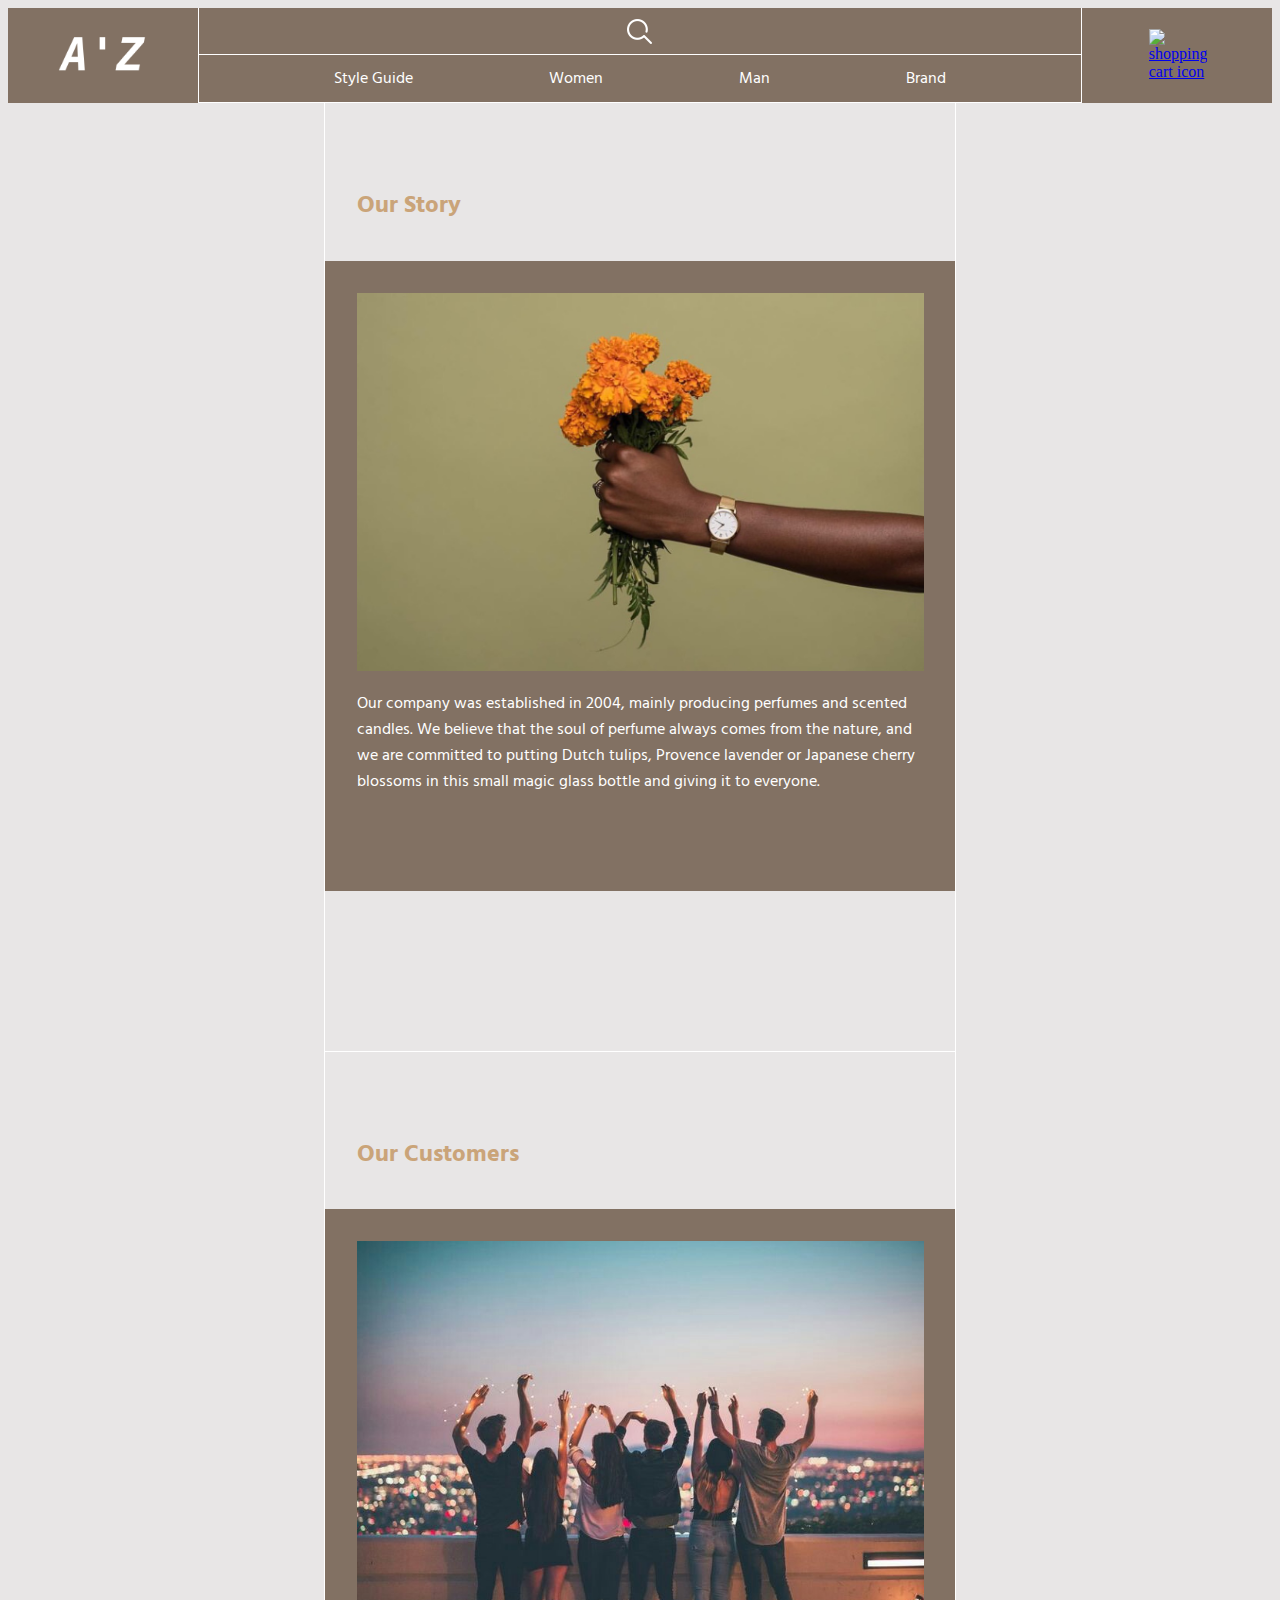
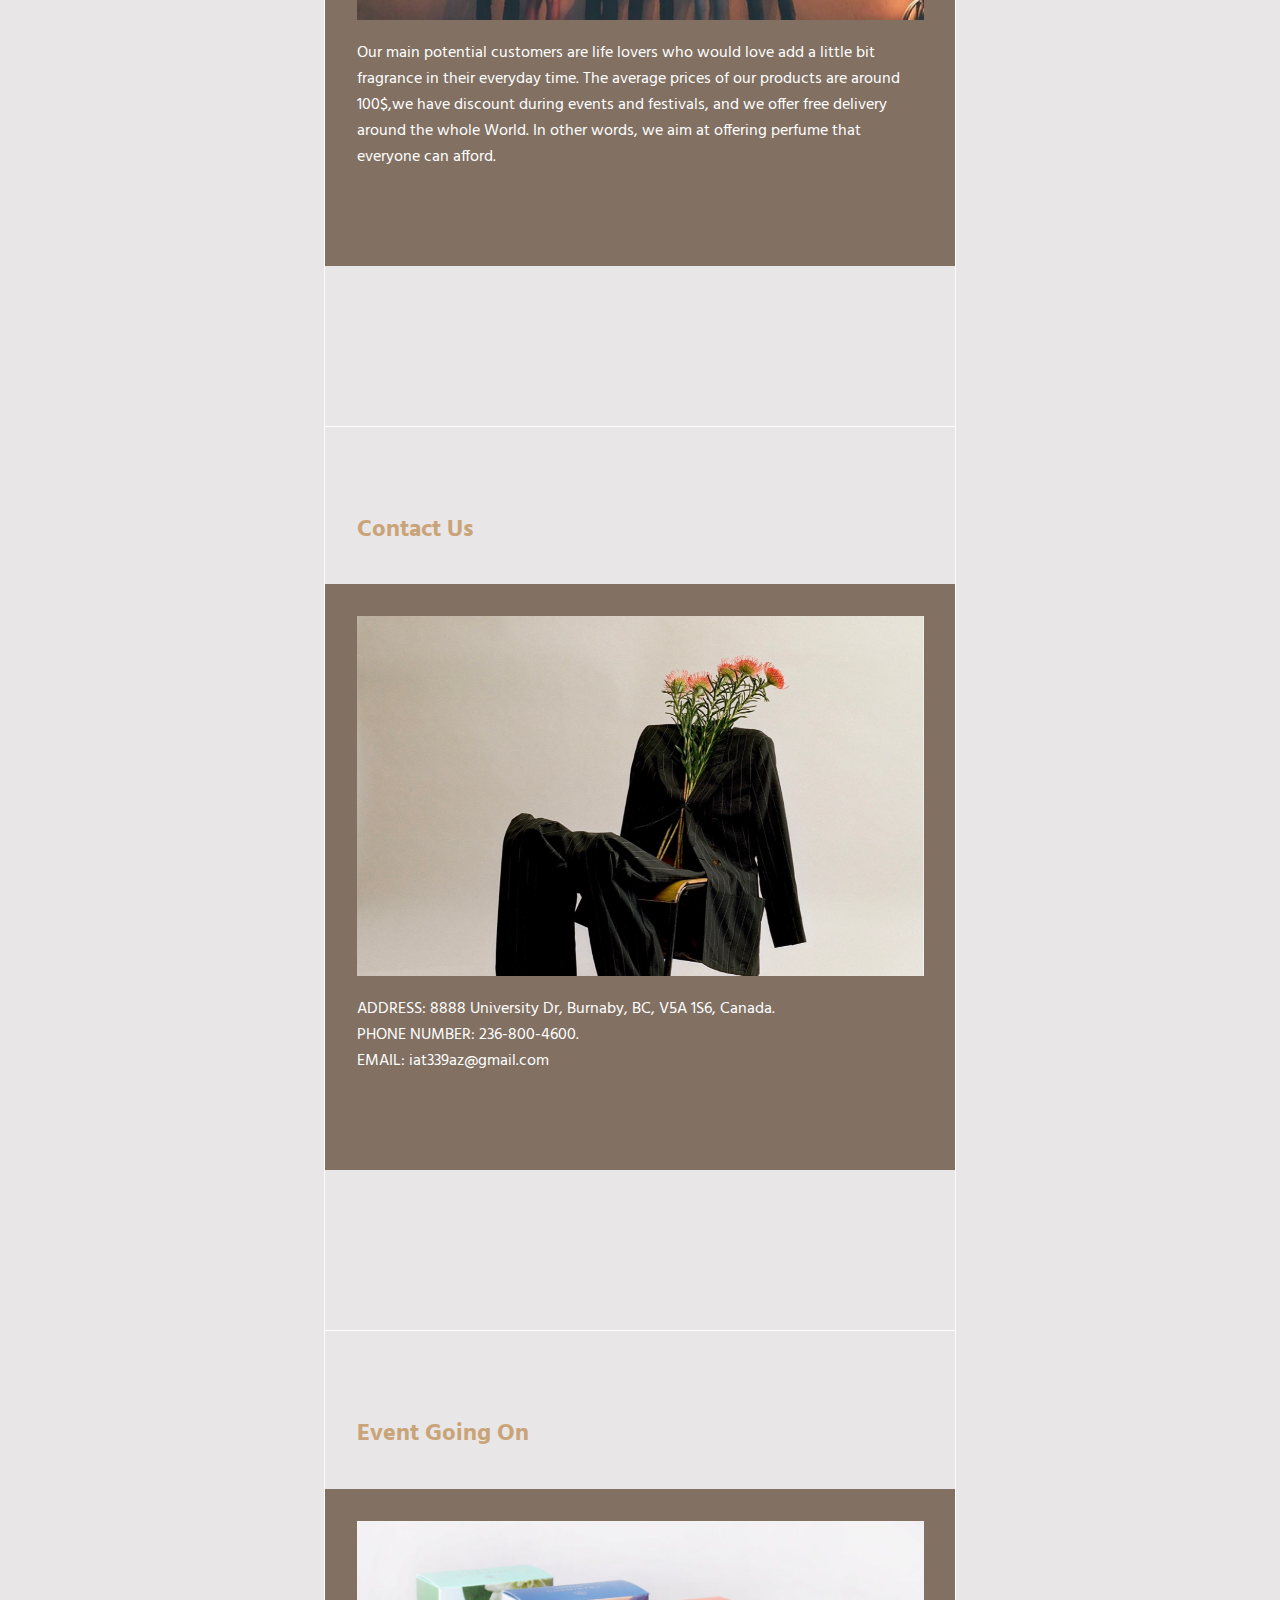
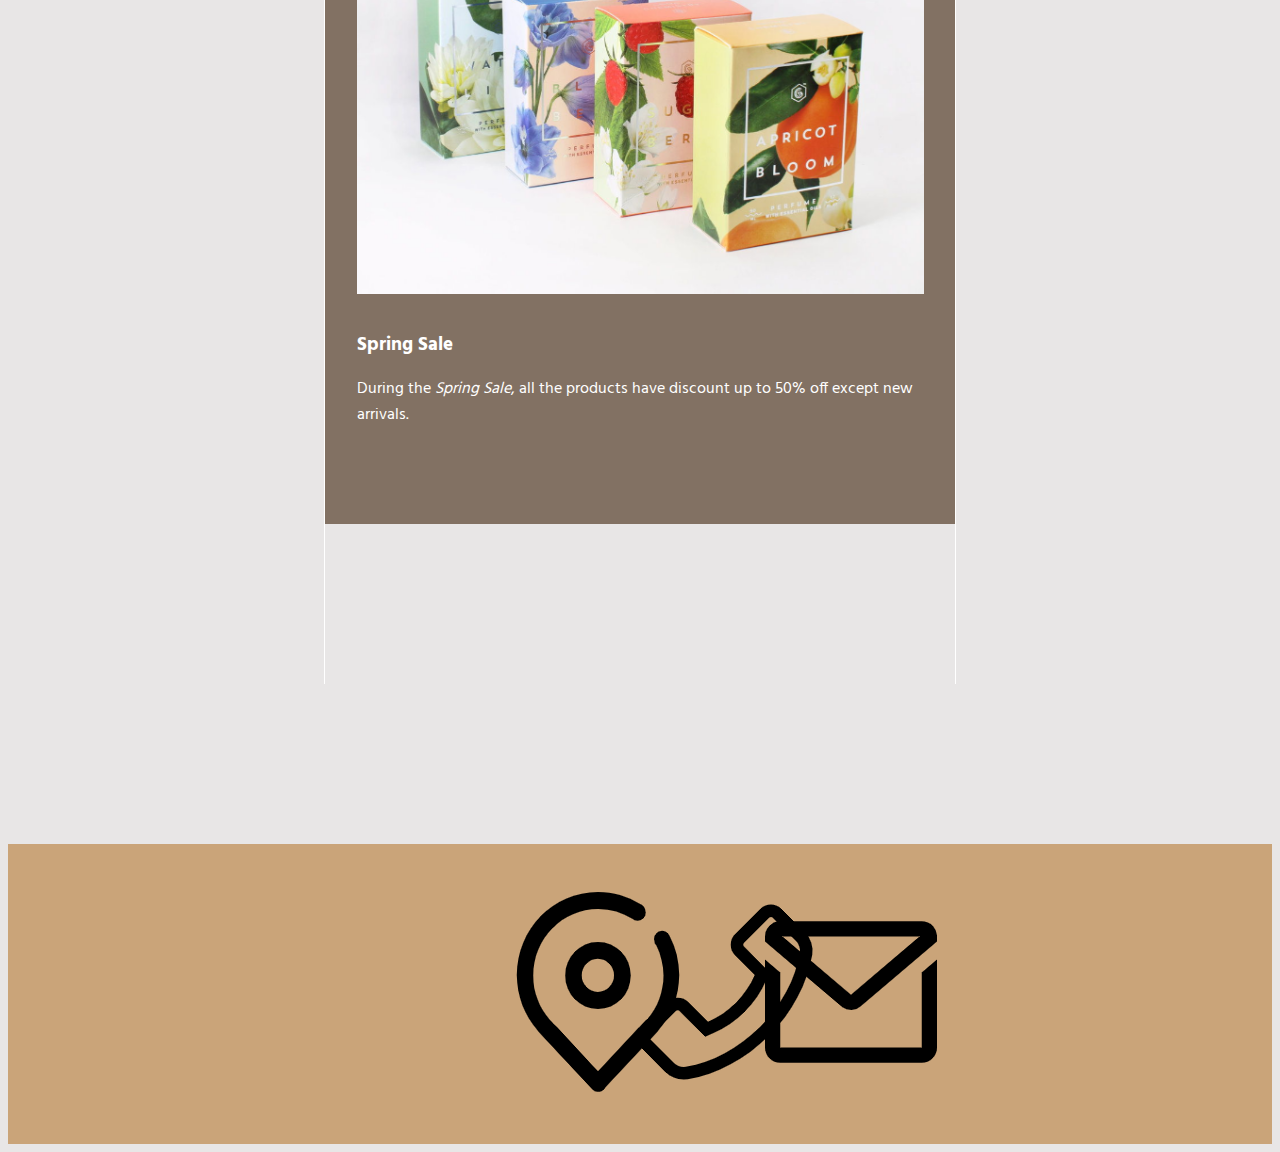
==== about.html @ 52ef8a7b "put the code for mobile header to every pages" ====
<!DOCTYPE html>
<html>

  <head>

    <meta charset="UTF-8">
    <meta name="viewport" content="width=device-width, initial-scale=1.0">
    <title>P02 - About Us</title>

    <link rel="preconnect" href="https://fonts.gstatic.com">
    <link href="https://fonts.googleapis.com/css2?family=Hind:wght@300&display=swap" rel="stylesheet">
    <link rel="preconnect" href="https://fonts.gstatic.com">
    <link href="https://fonts.googleapis.com/css2?family=Hind:wght@700&display=swap" rel="stylesheet">

    <link href="css/common.css" rel="stylesheet">
    <link href="css/about.css" rel="stylesheet">
    <link rel="stylesheet" type="text/css" href="css/all.min.css">

  </head>
  <body>

  	<!-- code for laptop version header -->
    <header>
      <div class="logo"><img src="images/logo.png" alt="company logo"></div>

      <div class="navigation">
        <div class="search_bar">
          <img src="images/search.png" alt="search icon">
          <!-- <input type="text" name="search" placeholder="Search by item name..."> -->
        </div>

        <nav class="menu">
          <div class="menu_item"><a href="index.html">Style Guide</a></div>
            <div class="menu_item"><a href="new_woman.html">Women</a></div>
            <div class="menu_item"><a href="new_man.html">Man</a></div>
            <div class="menu_item"><a href="about.html">Brand</a></div>
        </nav>
      </div>

      <div class="cart_icon">
        <a href="checkout_page.html">
          <img src="images/cart.png" alt="shopping cart icon"></a>
      </div>

    </header>


    <!-- code for mobile version header -->
    <section class="mobile_header">
      <div class="displayHeader">
        <div class="menu" onclick="showMenu()">
          <img src="images/menu.png">
        </div>

        <div class="mobileLogo">
          <a href="index.html"><img src="images/logoDark.png"></a>
        </div>

        <div class="mobileCart">
          <a href="checkout_page.html"><img src="images/cartDark.png"></a>
        </div>
      </div>

      <ul id="dropDown">
        <li><a href="#">HOME</a></li>
        <li><a href="new_man.html">MAN</a></li>
        <li><a href="new_woman.html">WOMAN</a></li>
        <li><a href="about.html">BRAND</a></li>
      </ul>
 
    </section>



    <section class="content_container">

      <div class="ourStory">
        
        <div class="title_container">
          <h2>Our Story</h2>
        </div>

        <div class="imgAndText_container">

            <div>
              <img src="images/storyA.jpg" alt="a picture of our main art concept">
            </div>

            <p>Our company was established in 2004, mainly producing perfumes and scented candles. We believe that the soul of perfume always comes from the nature, and we are committed to putting Dutch tulips, Provence lavender or Japanese cherry blossoms in this small magic glass bottle and giving it to everyone.</p>

        </div> <!-- end for .imgAndText_container -->

      </div> <!-- end for div.ourStory -->

      <div class="ourCustomers">
        
        <div class="title_container">
          <h2>Our Customers</h2>
        </div>

        <div class="imgAndText_container">

            <div>
              <img src="images/customer2.jpg" alt="a picture of our cuntomers">
            </div>

            <p>Our main potential customers are life lovers who would love add a little bit fragrance in their everyday time. The average prices of our products are around 100$,we have discount during events and festivals, and we offer free delivery around the whole World. In other words, we aim at offering perfume that everyone can afford.</p>

        </div> <!-- end for .imgAndText_container -->

      </div> <!-- end for div.ourCustomers -->

      <div class="contactInfo">
        
        <div class="title_container">
          <h2>Contact Us</h2>
        </div>

        <div class="imgAndText_container">

            <div>
              <img src="images/contact.jpg" alt="a picture for contact information part">
            </div>

            <p>ADDRESS: 8888 University Dr, Burnaby, BC, V5A 1S6, Canada.</p>
            <p>PHONE NUMBER: 236-800-4600.</p>
            <p>EMAIL: iat339az@gmail.com</p>

        </div> <!-- end for .imgAndText_container -->

      </div> <!-- end for div.contactInfo -->

      <div class="ourEvents">
        
        <div class="title_container">
          <h2>Event Going On</h2>
        </div>

        <div class="imgAndText_container">

            <div>
              <img src="images/sale.png">
            </div>

            <h3>Spring Sale</h3>

            <p>During the <em>Spring Sale</em>, all the products have discount up to 50% off except new arrivals.</p>

        </div> <!-- end for .imgAndText_container -->

      </div> <!-- end for div.ourCustomers -->

    </section>

    <footer>
      <div class="icons">
        <a href="about.html"><img src="images/location.png" alt="location icon"></a>
        <a href="about.html"><img src="images/phone.png" alt="phone icon"></a>
        <a href="about.html"><img src="images/email.png" alt="email icon"></a>
      </div>
    </footer>

    <script src="script/common.js"></script>

  </body>
</html>
---- css/common.css ----
*{
	box-sizing: border-box;
}

body{
	background-color: #E8E6E6;
}


/*styling for header*/
header{
	margin: 0;
    padding: 0;
    background-color: #827163;
    display: flex;
    width: 100%;
    position: sticky;
}

div.logo, div.cart_icon{
	width: 15%;
	display: flex;
	justify-content: center;
	align-items: center;
}

div.logo>img{
	width: 50%;
}

div.cart_icon a{
	width: 30%;
}

div.cart_icon img{
	width: 100%;
}

div.navigation{
	width: 70%;
	border-left: 0.5px solid white;
	border-right: 0.5px solid white;
	display: flex;
	flex-direction: column;
	align-items: stretch;
	justify-content: center;
}

div.search_bar, nav{
	height: 50%;
	border-bottom: 0.5px solid white;
}

div.search_bar input{
	width: 50%;
	height: 2rem;
	border: none;
	border-radius: 5px;
	margin-left: 1rem;
}

div.search_bar{
	display: flex;
	justify-content: center;
	align-items: center;
}

div.search_bar>img{
	width: 25px;
}

nav{
	display: flex;
	justify-content: space-evenly;
	align-items: center;
}

nav a{
	text-decoration: none;
	font-family: 'Hind', sans-serif;
	color: white;
}

nav a:hover{
	text-decoration: underline;
	font-weight: bold;
}


/*styling for mobile version header*/
section.mobile_header{
	width: 100%;
	margin: 0;
	padding: 0;
	background-color: white;
	display: flex;
	justify-content: center;
	align-items: center;
	display: none;
}

div.displayHeader{
	display: flex;
	justify-content: space-between;
	align-items: center;
}

div.displayHeader>div{
	width: 10%;
}

div.displayHeader img{
	border: 1px solid black;
	width: 100%;
	min-width: 60px;
}

div.menu img{
	padding: 0.5rem;
}

div.mobileCart img{
	padding: 0.8rem;
}

ul#dropDown{
	display: none;
	padding-bottom: 1rem;
}

ul#dropDown>li{
	list-style: none;
	margin: 0.5rem 0;
}

ul#dropDown a{
	text-decoration: none;
	color: #827163;
	font-size: 1rem;
	transition: font-size 0.5s;
}


/*styling for footer*/
footer{
	background-color: #caa479;
	display: flex;
	justify-content: center;
	margin-top: 10rem;
}

div.icons{
	display: flex;
	justify-content: center;
	width: 30%;
	padding: 3rem 0;
}

div.icons a{
	width: 10%;
	min-width: 20px;
	margin: 0 3rem;
}

@media only screen and (max-width: 800px){
	header{
		display: none;
	}

	section.mobile_header{
		display: block;
	}
}
---- css/about.css ----
/*special css for the about page*/
h2{
	font-family: 'Hind', sans-serif;
	font-size: 1.5rem;
	color: #CAA479;
}

p{
	font-family: 'Hind', sans-serif;
	color: black;
}

section.content_container{
	border-left: 1px solid white;
	border-right: 1px solid white;
	width: 50%;
	margin: auto;
}

div.ourStory, div.ourCustomers, div.contactInfo{
	padding-bottom: 10rem;
	border-bottom: 1px solid white;
}

div.title_container{
	width: 90%;
	margin: auto;
	padding-top: 4rem;
	padding-bottom: 1rem;
}

div.imgAndText_container{
	background-color: #827163;
	padding-top: 2rem;
	padding-bottom: 6rem;
}

div.imgAndText_container>div,div.imgAndText_container>p{
	color: white;
	width: 90%;
	margin: auto;
}

div.imgAndText_container img{
	width: 100%;
	margin-bottom: 1rem;
}

div.ourEvents{
	padding-bottom: 10rem;
}

div.ourEvents h3{
	width: 90%;
	margin: auto;
	color: white;
	font-family: 'Hind', sans-serif;
	padding: 1rem 0;
}



/*styling for mobile version*/
@media only screen and (max-width: 900px){
	section.content_container{
		width: 80%;
	}
}

@media only screen and (max-width: 600px){
	div.ourStory, div.ourCustomers{
		padding-bottom: 0;
	}
}
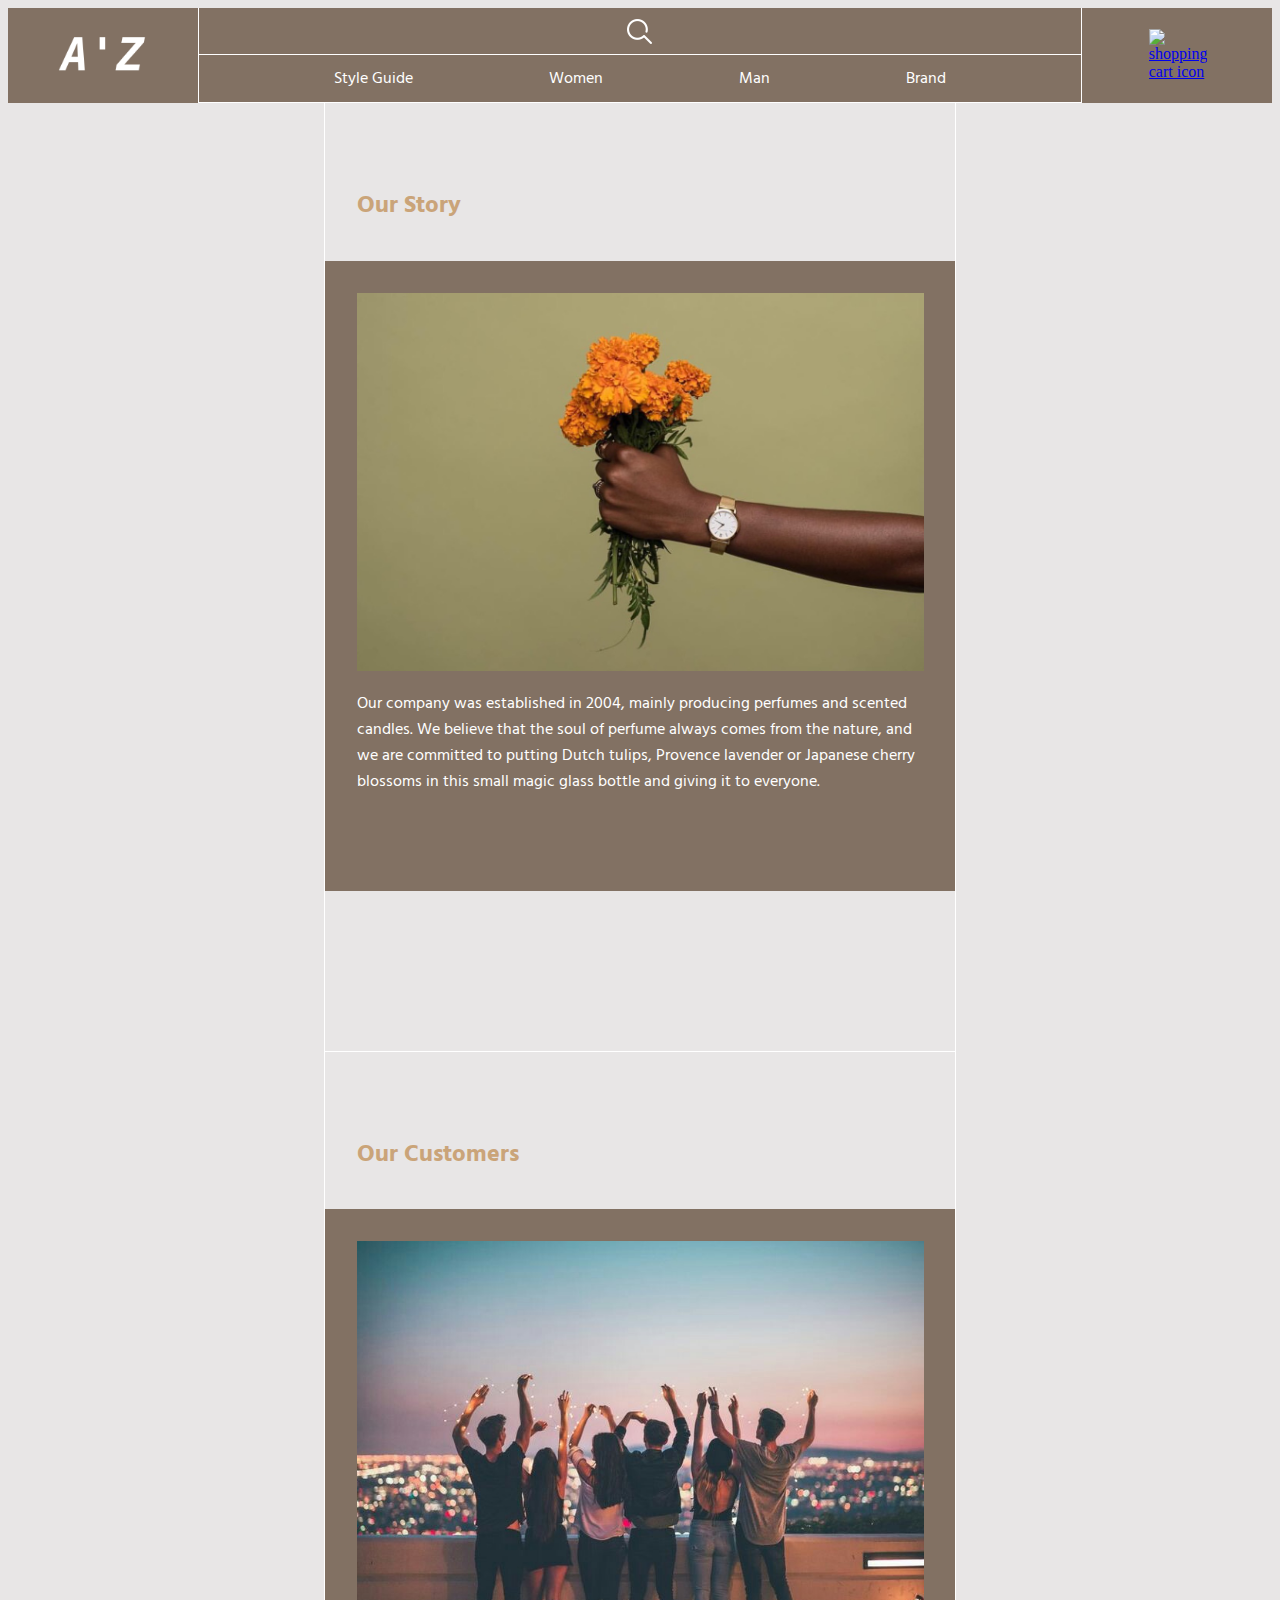
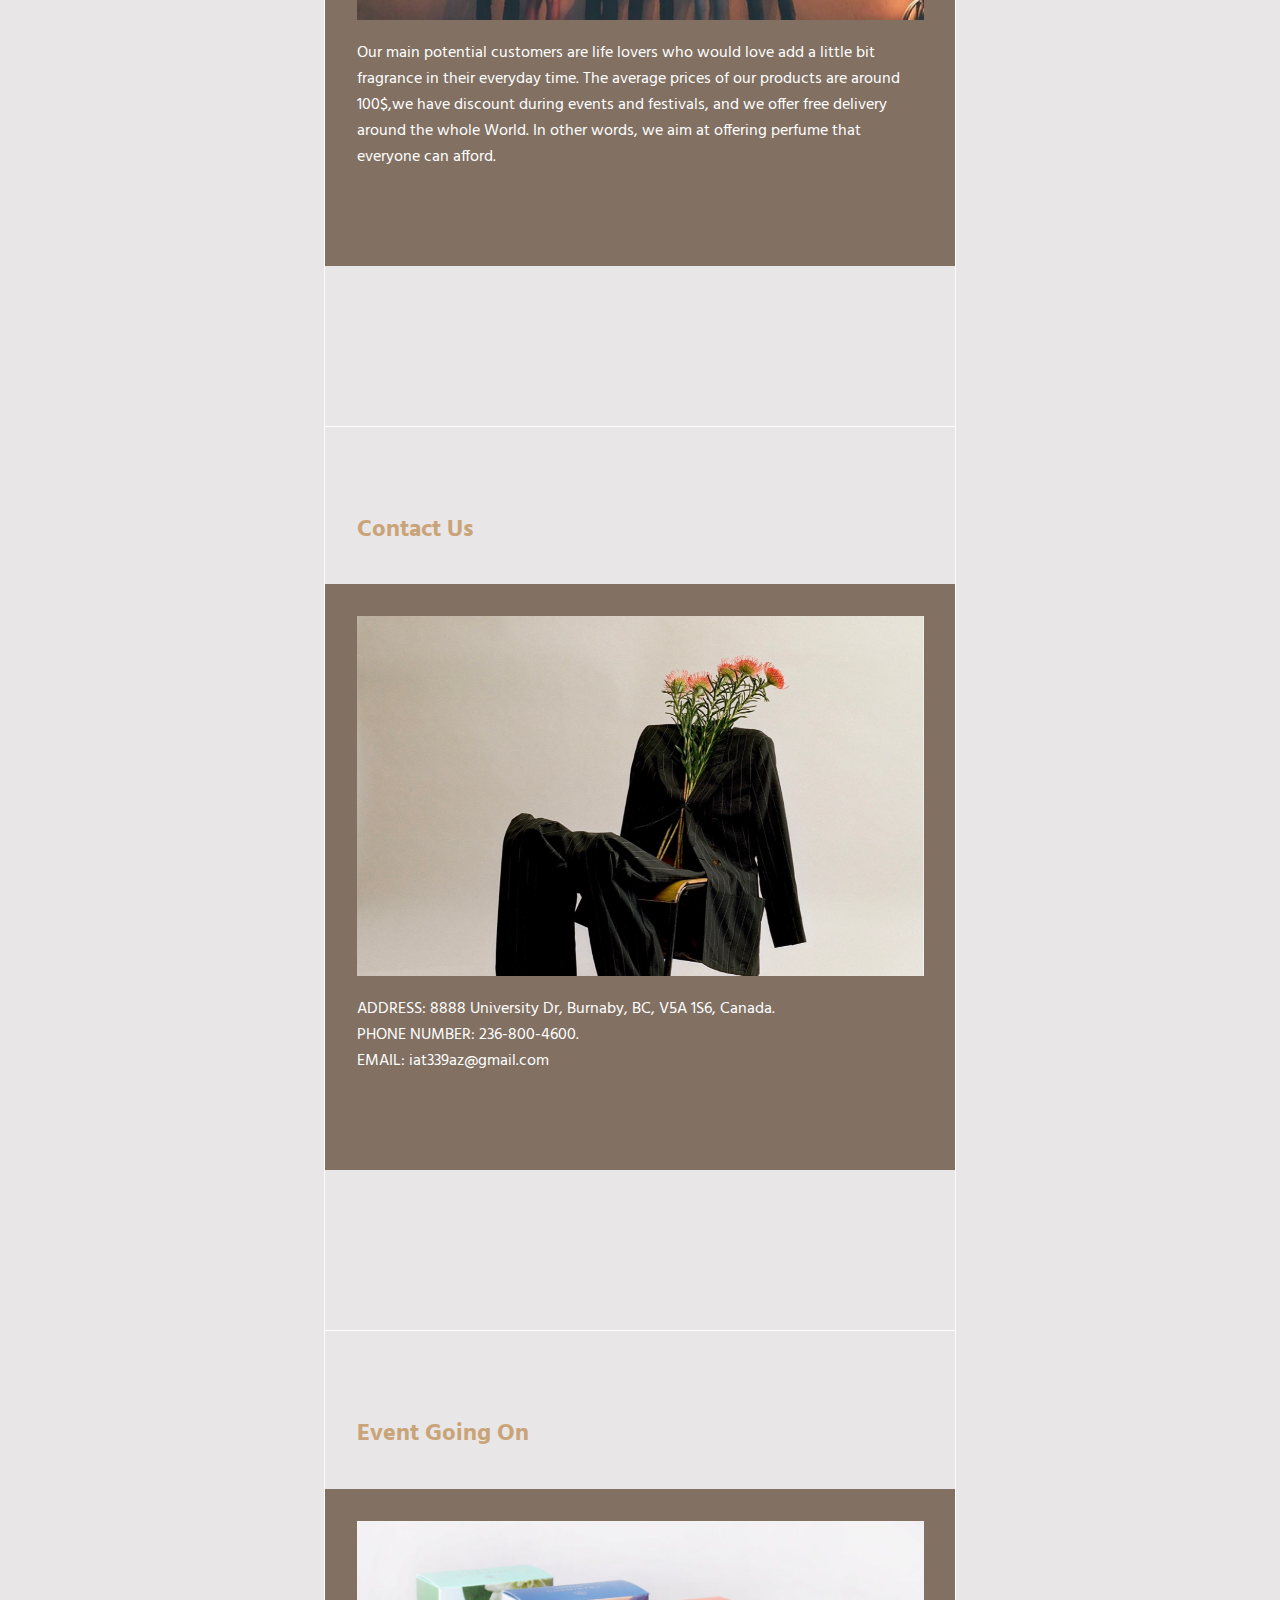
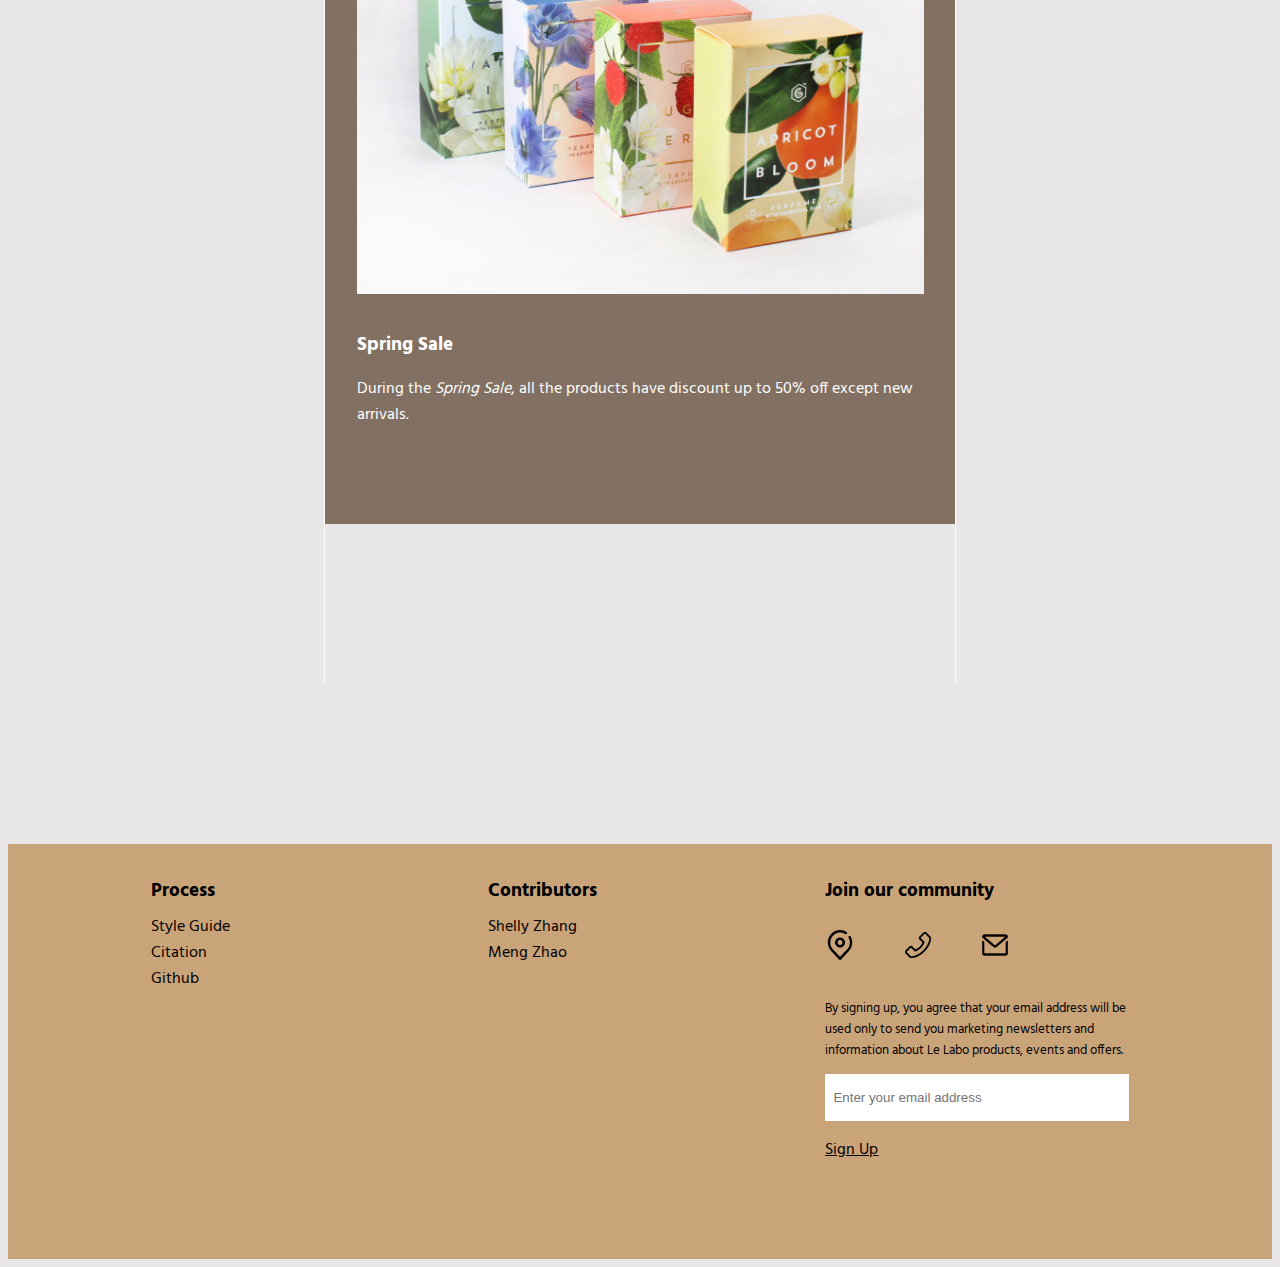
==== commit 0d68a9e8: "build the new footer" ====
--- a/about.html
+++ b/about.html
@@ -153,11 +153,35 @@
     </section>
 
     <footer>
-      <div class="icons">
-        <a href="about.html"><img src="images/location.png" alt="location icon"></a>
-        <a href="about.html"><img src="images/phone.png" alt="phone icon"></a>
-        <a href="about.html"><img src="images/email.png" alt="email icon"></a>
+      <div class="footerContent">
+        <div class="process">
+          <h3>Process</h3>
+          <a href="index.html">Style Guide</a>
+          <a href="#">Citation</a>
+          <a href="https://github.com/AZ-Meng/339-P02">Github</a>
+        </div>
+
+        <div class="contributor">
+          <h3>Contributors</h3>
+          <a href="#">Shelly Zhang</a>
+          <a href="#">Meng Zhao</a>
+        </div>
+
+        <div class="joinUs">
+          <h3>Join our community</h3>
+          
+          <div class="icons">
+              <a href="about.html"><img src="images/location.png" alt="location icon"></a>
+              <a href="about.html"><img src="images/phone.png" alt="phone icon"></a>
+              <a href="about.html"><img src="images/email.png" alt="email icon"></a>
+          </div>
+
+          <p>By signing up, you agree that your email address will be used only to send you marketing newsletters and information about Le Labo products, events and offers.</p>
+          <input type="text" name="emailAddress" placeholder="Enter your email address">
+          <a href="#">Sign Up</a>
+        </div>
       </div>
+
     </footer>
 
     <script src="script/common.js"></script>
--- a/css/common.css
+++ b/css/common.css
@@ -110,7 +110,6 @@
 }
 
 div.displayHeader img{
-	border: 1px solid black;
 	width: 100%;
 	min-width: 60px;
 }
@@ -144,22 +143,68 @@
 /*styling for footer*/
 footer{
 	background-color: #caa479;
-	display: flex;
-	justify-content: center;
 	margin-top: 10rem;
+	padding-bottom: 5rem;
+}
+
+div.footerContent{
+	width: 80%;
+	margin: auto;
+	display: flex;
+	justify-content: space-around;
+	align-items: flex-start;
+	flex-wrap: wrap;
+}
+
+footer h3{
+	padding-top: 0;
+	margin-bottom: 0.5rem;
+	margin-top: 0;
+	font-family: 'Hind', sans-serif;
+}
+
+footer a{
+	display: block;
+	color: black;
+	font-family: 'Hind', sans-serif;
+	text-decoration: none;
+}
+
+div.process, div.contributor, div.joinUs{
+	width: 30%;
+	margin-top: 2rem;
 }
 
 div.icons{
 	display: flex;
-	justify-content: center;
-	width: 30%;
-	padding: 3rem 0;
+	justify-content: space-between;
+	width: 60%;
+	padding: 0;
+	margin-bottom: 0;
 }
 
 div.icons a{
-	width: 10%;
-	min-width: 20px;
-	margin: 0 3rem;
+	width: 15%;
+}
+
+div.icons img{
+	width: 100%;
+	min-width: 30px;
+}
+
+div.joinUs p{
+	font-size: 0.8rem;
+}
+
+div.joinUs input{
+	border: 0;
+	width: 100%;
+	padding: 1rem 0.5rem;
+}
+
+div.joinUs a{
+	text-decoration: underline;
+	margin: 1rem 0;
 }
 
 @media only screen and (max-width: 800px){
@@ -170,4 +215,12 @@
 	section.mobile_header{
 		display: block;
 	}
+
+	div.process, div.contributor{
+		width: 50%;
+	}
+
+	div.joinUs{
+		width: 100%;
+	}
 }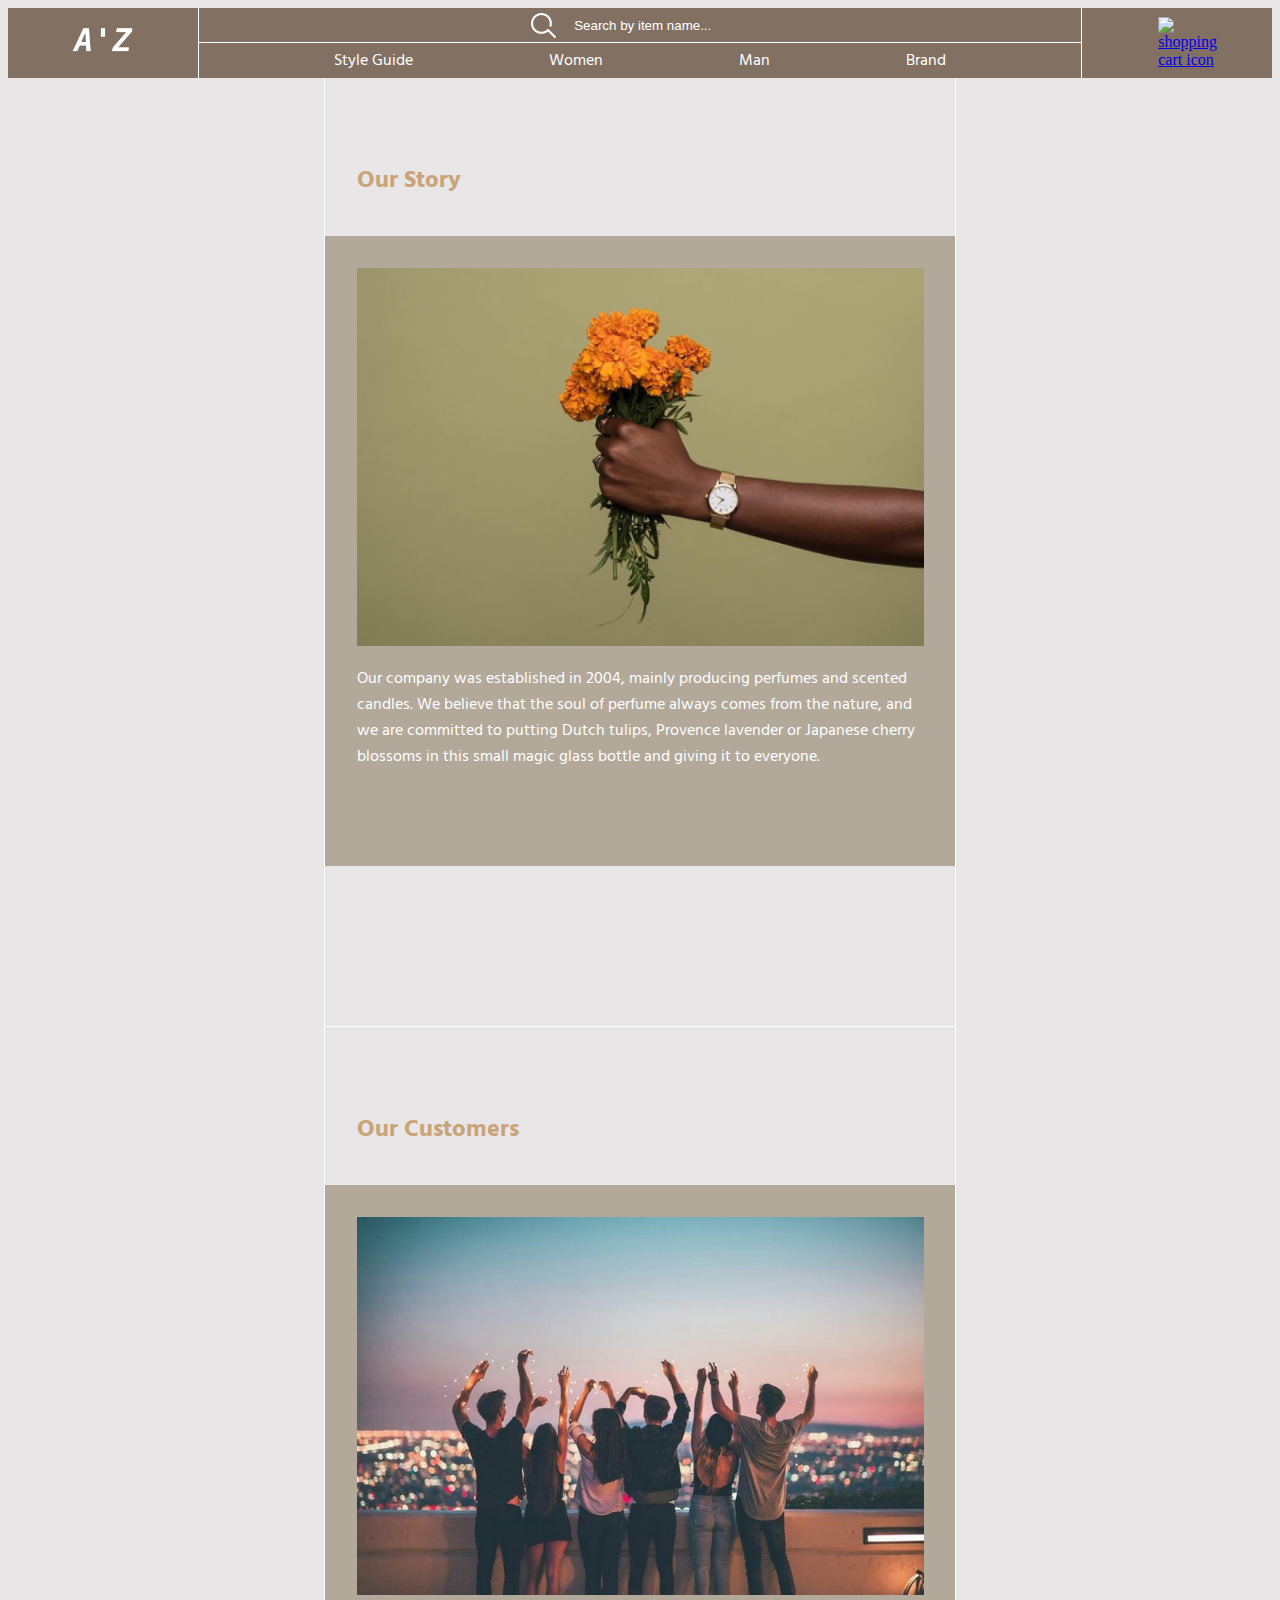
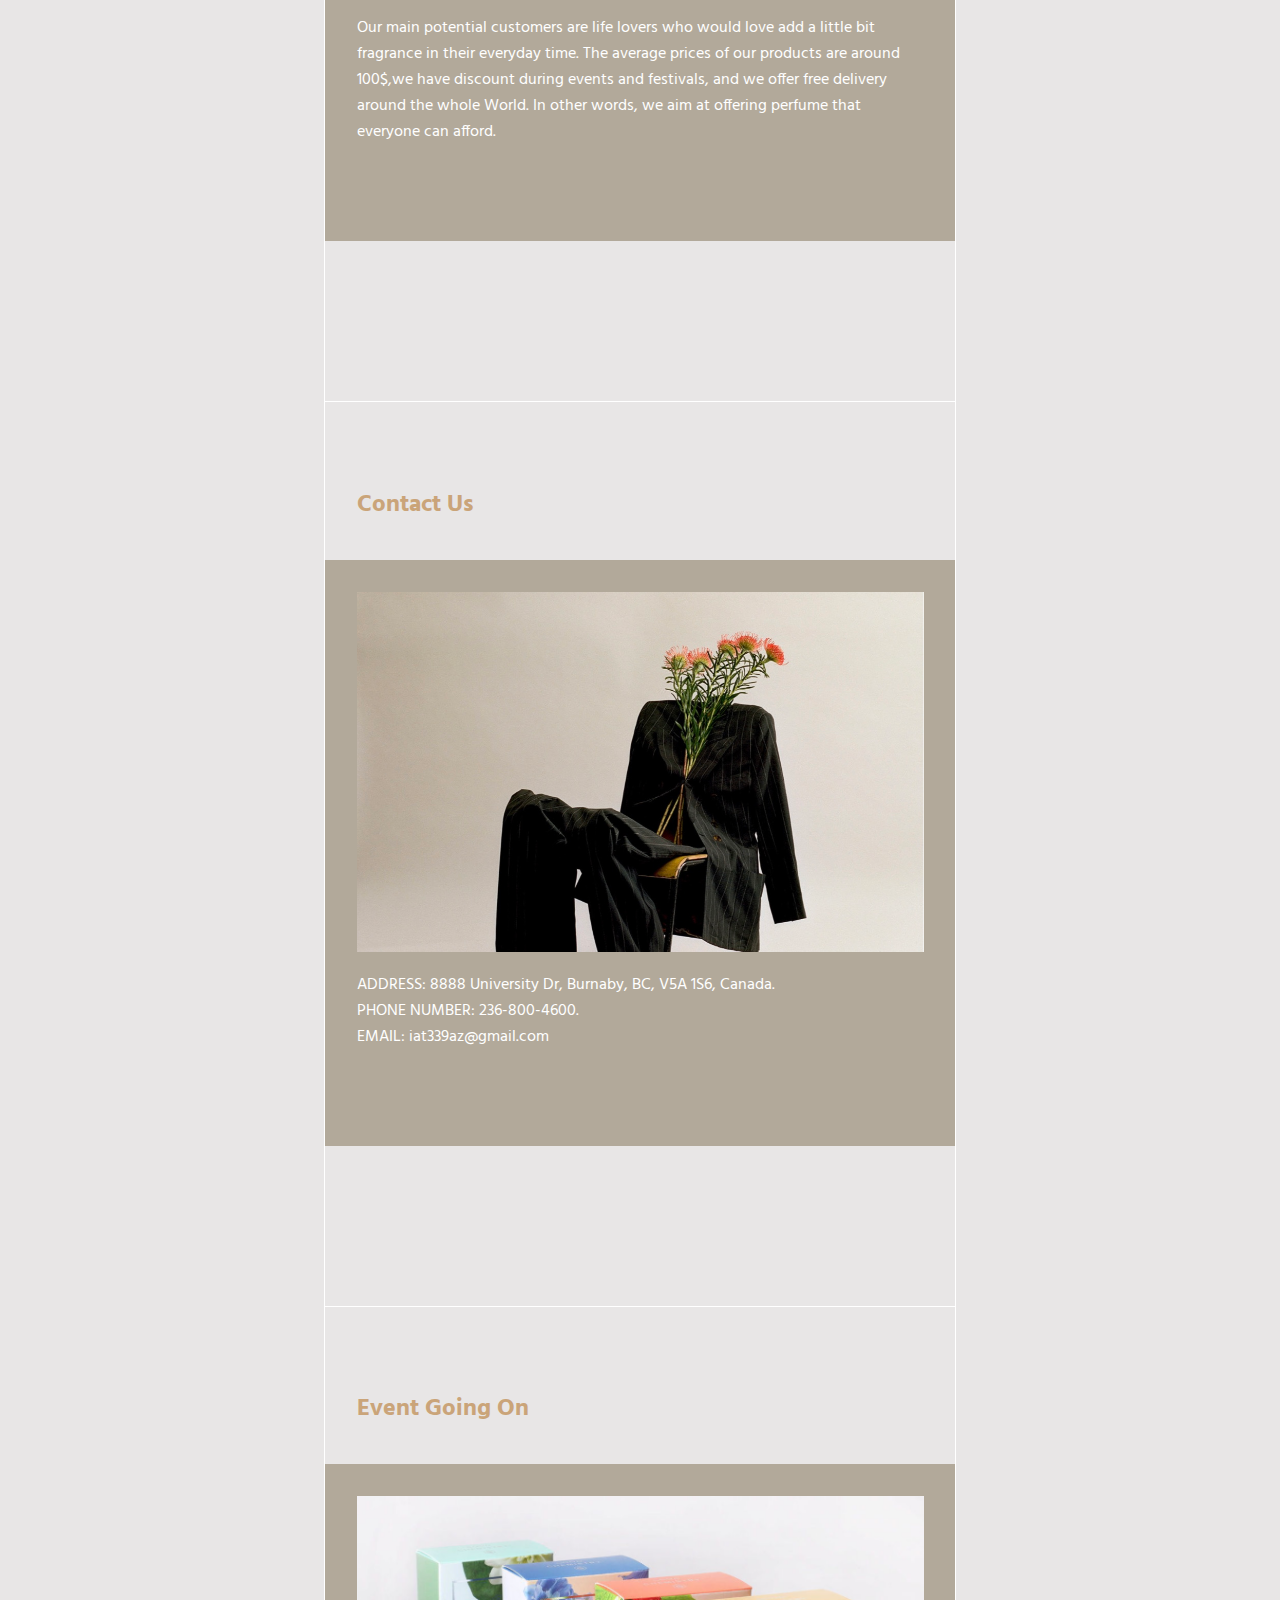
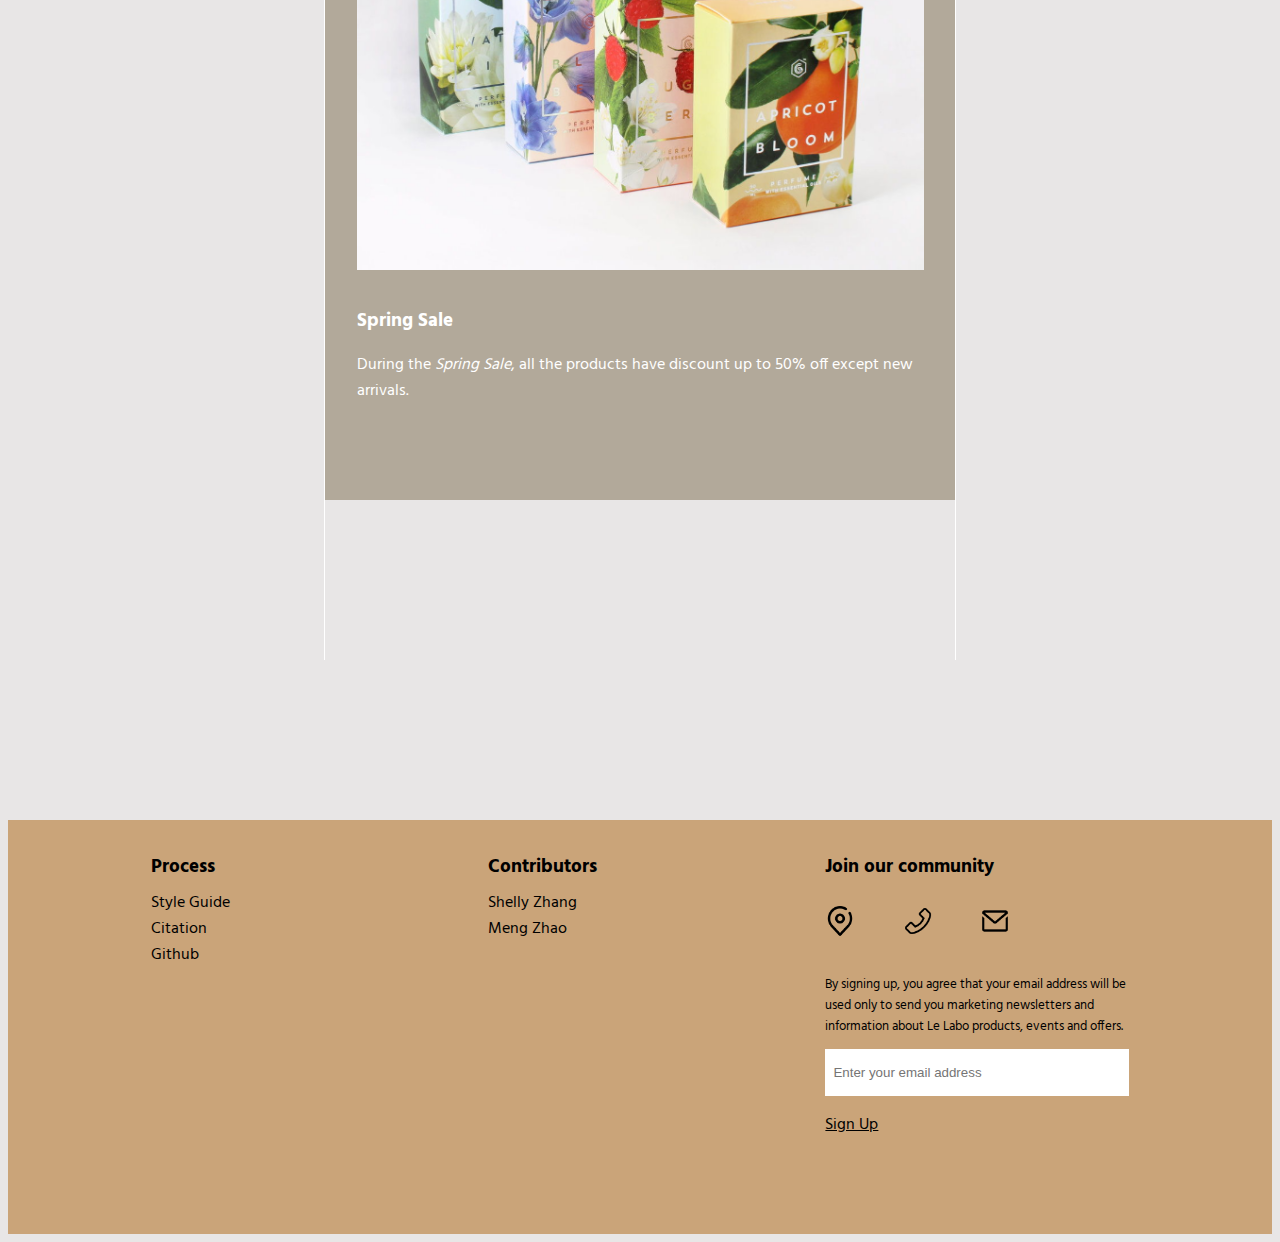
==== commit b5f6d00a: "improve the desktop version header" ====
--- a/about.html
+++ b/about.html
@@ -21,12 +21,16 @@
 
   	<!-- code for laptop version header -->
     <header>
-      <div class="logo"><img src="images/logo.png" alt="company logo"></div>
+      <div class="logo">
+        <a href="home.html">
+          <img src="images/logo.png" alt="company logo">
+        </a>
+      </div>
 
       <div class="navigation">
         <div class="search_bar">
           <img src="images/search.png" alt="search icon">
-          <!-- <input type="text" name="search" placeholder="Search by item name..."> -->
+          <input type="text" name="search" placeholder="Search by item name...">
         </div>
 
         <nav class="menu">
--- a/css/common.css
+++ b/css/common.css
@@ -5,6 +5,7 @@
 body{
 	background-color: #E8E6E6;
 }
+
 
 
 /*styling for header*/
@@ -14,7 +15,9 @@
     background-color: #827163;
     display: flex;
     width: 100%;
+    top: 0;
     position: sticky;
+    z-index:1000
 }
 
 div.logo, div.cart_icon{
@@ -24,12 +27,18 @@
 	align-items: center;
 }
 
-div.logo>img{
-	width: 50%;
+div.logo a{
+	/*border: 1px solid red;*/
+	width: 35%;
+}
+
+div.logo img{
+	width: 100%;
 }
 
 div.cart_icon a{
-	width: 30%;
+	/*border: 1px solid red;*/
+	width: 20%;
 }
 
 div.cart_icon img{
@@ -46,19 +55,28 @@
 	justify-content: center;
 }
 
-div.search_bar, nav{
+div.search_bar{
 	height: 50%;
 	border-bottom: 0.5px solid white;
 }
 
+div.navigation nav{
+	height: 50%;
+}
+
 div.search_bar input{
-	width: 50%;
-	height: 2rem;
+	background-color: #827163;
+	width: 20%;
+	height: 1.5rem;
 	border: none;
 	border-radius: 5px;
 	margin-left: 1rem;
 }
 
+div.search_bar input::placeholder{
+	color: white;
+}
+
 div.search_bar{
 	display: flex;
 	justify-content: center;
@@ -76,14 +94,17 @@
 }
 
 nav a{
+	display: inline-block;
 	text-decoration: none;
 	font-family: 'Hind', sans-serif;
 	color: white;
+	transform: scale(1);
+	transition: transform 0.5s;
 }
 
 nav a:hover{
-	text-decoration: underline;
-	font-weight: bold;
+	border-bottom: 1px solid white;
+	transform: scale(1.1);
 }
 
 
@@ -124,19 +145,34 @@
 
 ul#dropDown{
 	display: none;
-	padding-bottom: 1rem;
+	margin: 0;
+	padding: 0;
 }
 
 ul#dropDown>li{
 	list-style: none;
-	margin: 0.5rem 0;
+	margin: 0;
+	padding-left: 1rem;
+	padding-top: 0.5rem;
+	padding-bottom: 0.5rem;
+	transition: all 0.5s;
+}
+
+ul#dropDown>li:hover{
+	background-color: #caa479;
+	color: white;
 }
 
 ul#dropDown a{
+	display: inline-block;
+	width: 100%;
 	text-decoration: none;
 	color: #827163;
 	font-size: 1rem;
-	transition: font-size 0.5s;
+}
+
+ul#dropDown a:hover{
+	color: white;
 }
 
 
--- a/css/about.css
+++ b/css/about.css
@@ -30,7 +30,7 @@
 }
 
 div.imgAndText_container{
-	background-color: #827163;
+	background-color: #B2A99A;
 	padding-top: 2rem;
 	padding-bottom: 6rem;
 }
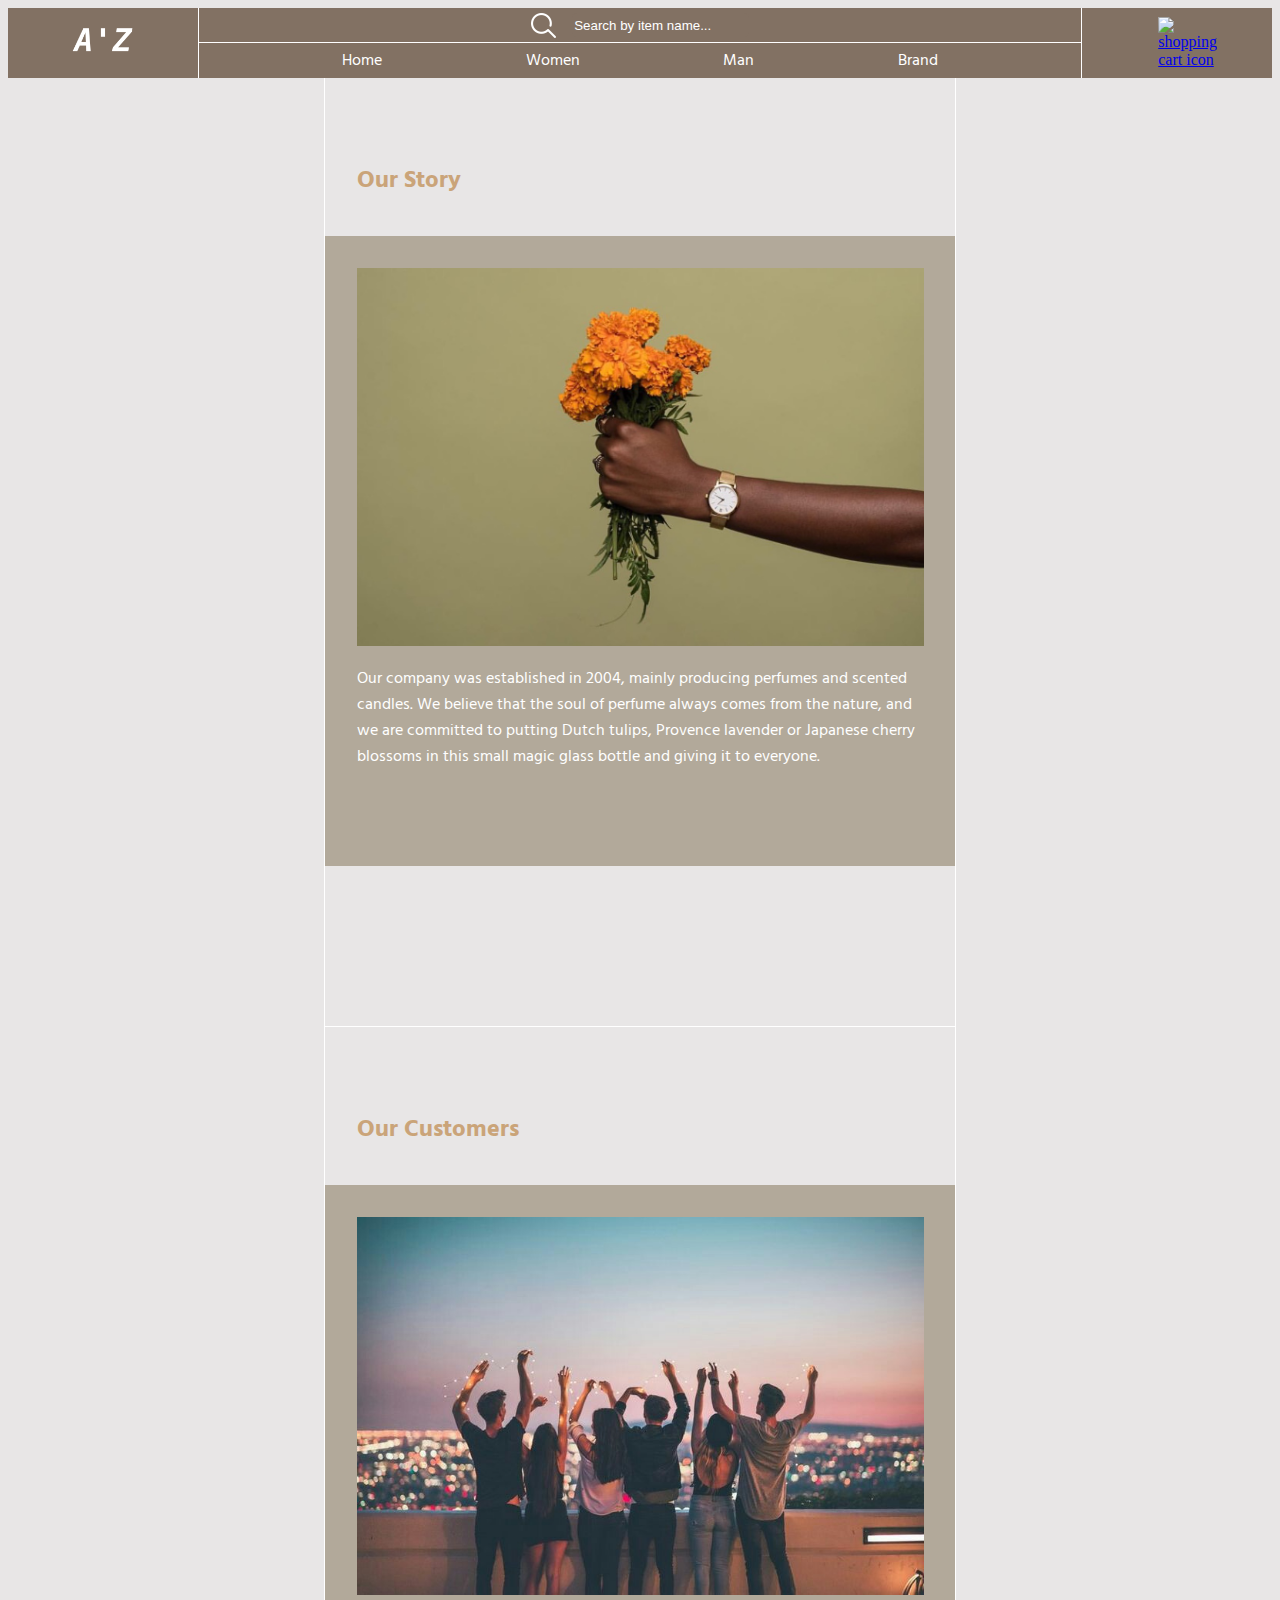
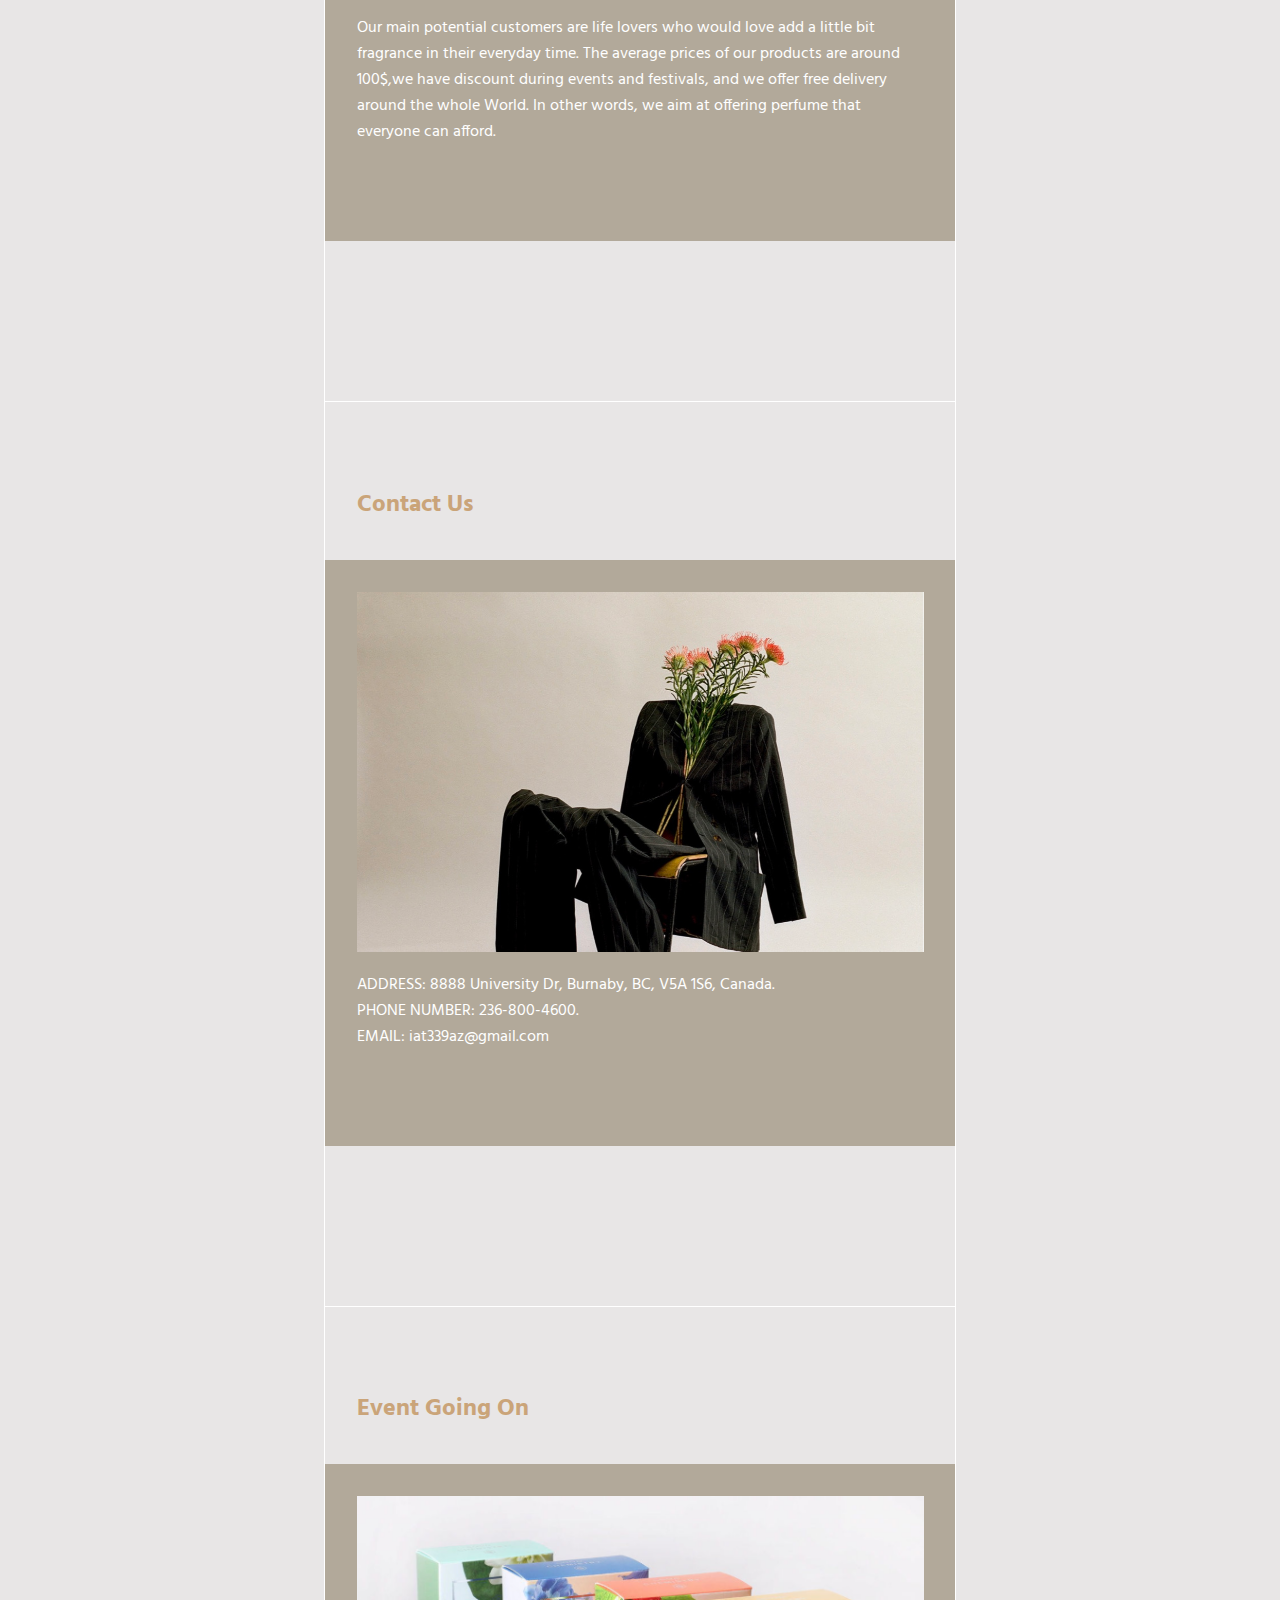
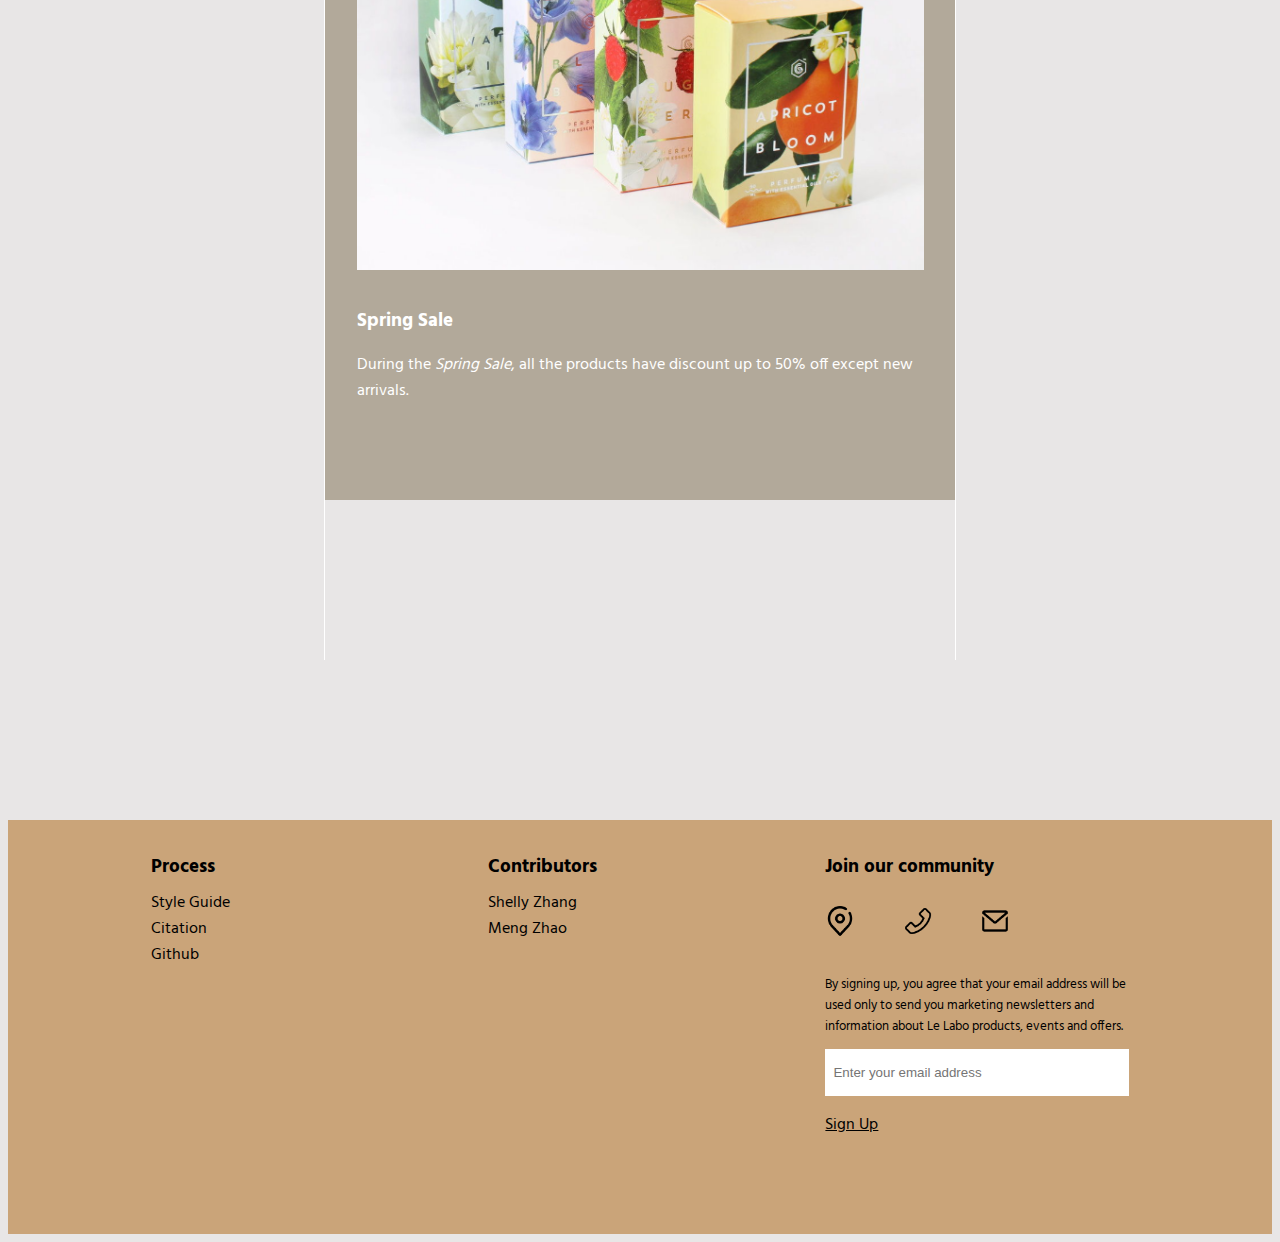
==== commit f39b94aa: "edit about.html" ====
--- a/about.html
+++ b/about.html
@@ -34,7 +34,7 @@
         </div>
 
         <nav class="menu">
-          <div class="menu_item"><a href="index.html">Style Guide</a></div>
+          <div class="menu_item"><a href="home.html">Home</a></div>
             <div class="menu_item"><a href="new_woman.html">Women</a></div>
             <div class="menu_item"><a href="new_man.html">Man</a></div>
             <div class="menu_item"><a href="about.html">Brand</a></div>
--- a/css/about.css
+++ b/css/about.css
@@ -58,7 +58,12 @@
 	padding: 1rem 0;
 }
 
-
+/*img {
+    width: 90%;
+   
+    margin: 0 auto;
+    }
+*/
 
 /*styling for mobile version*/
 @media only screen and (max-width: 900px){
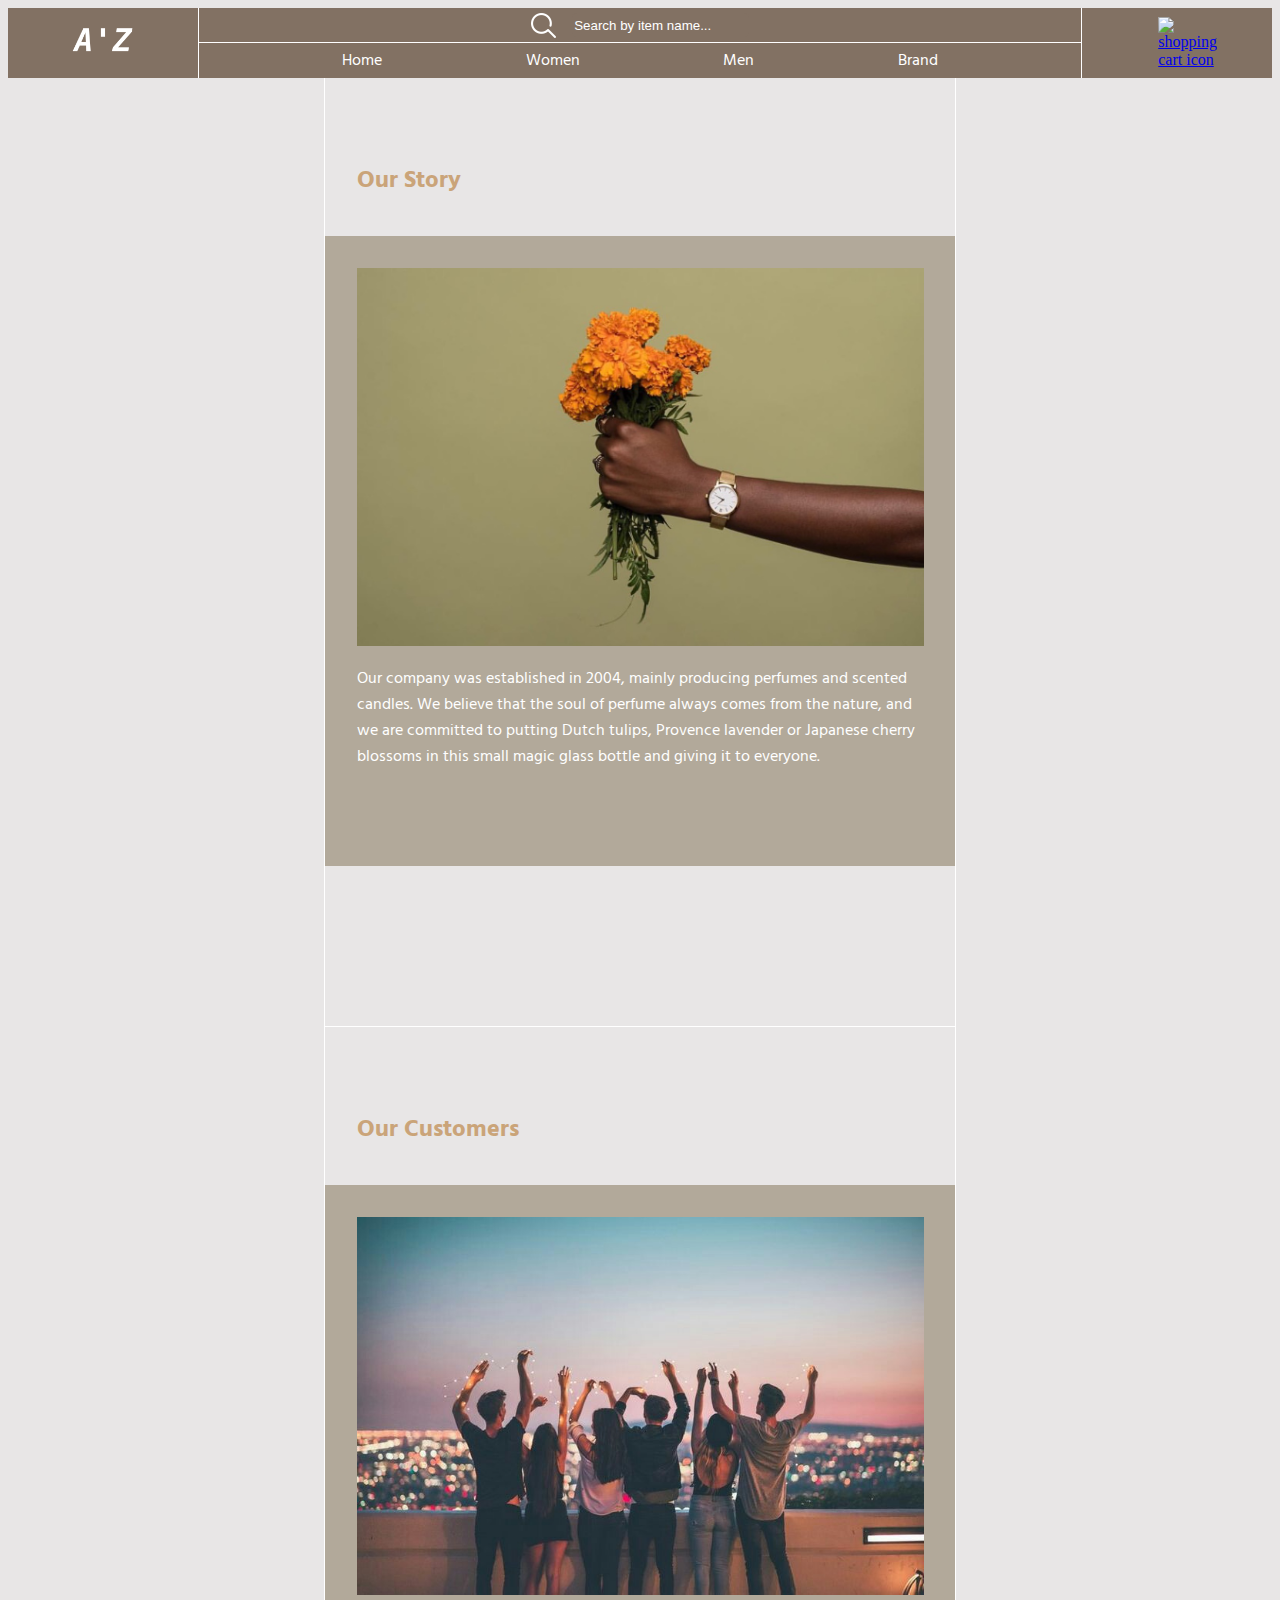
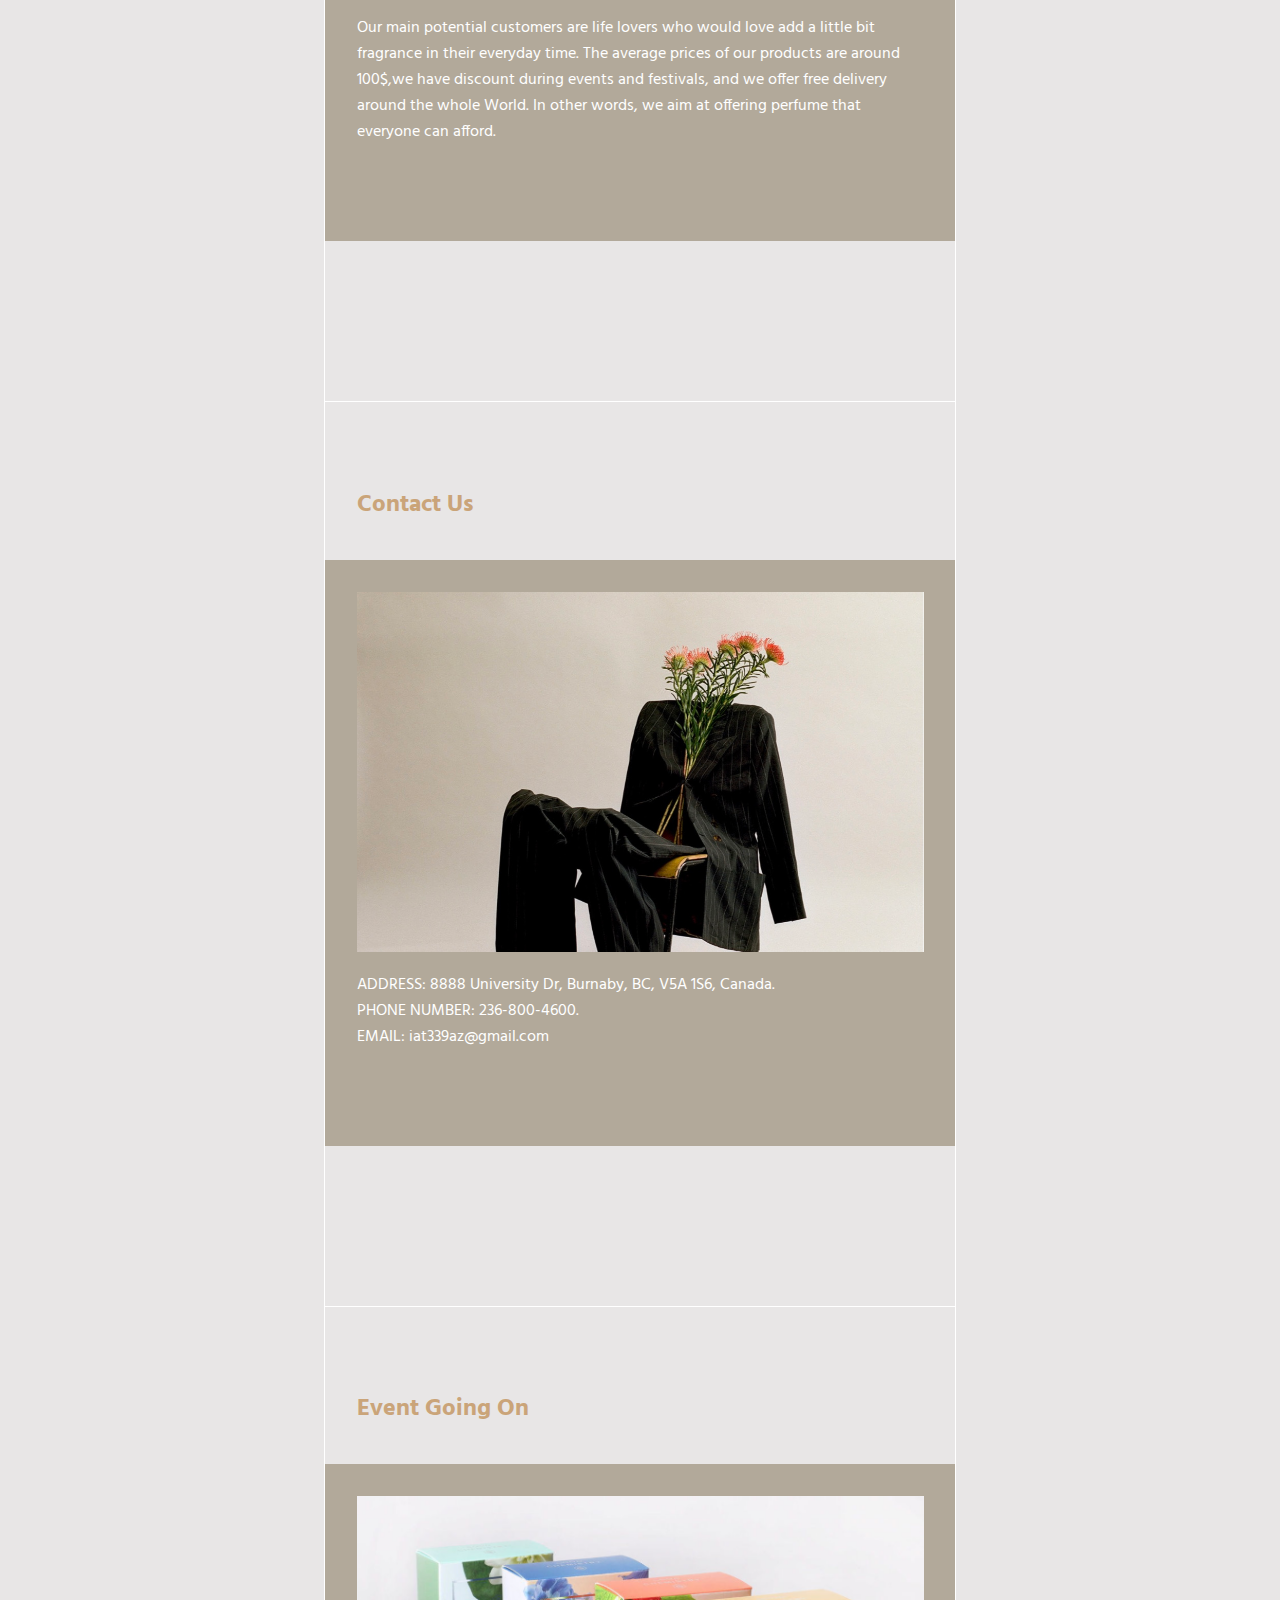
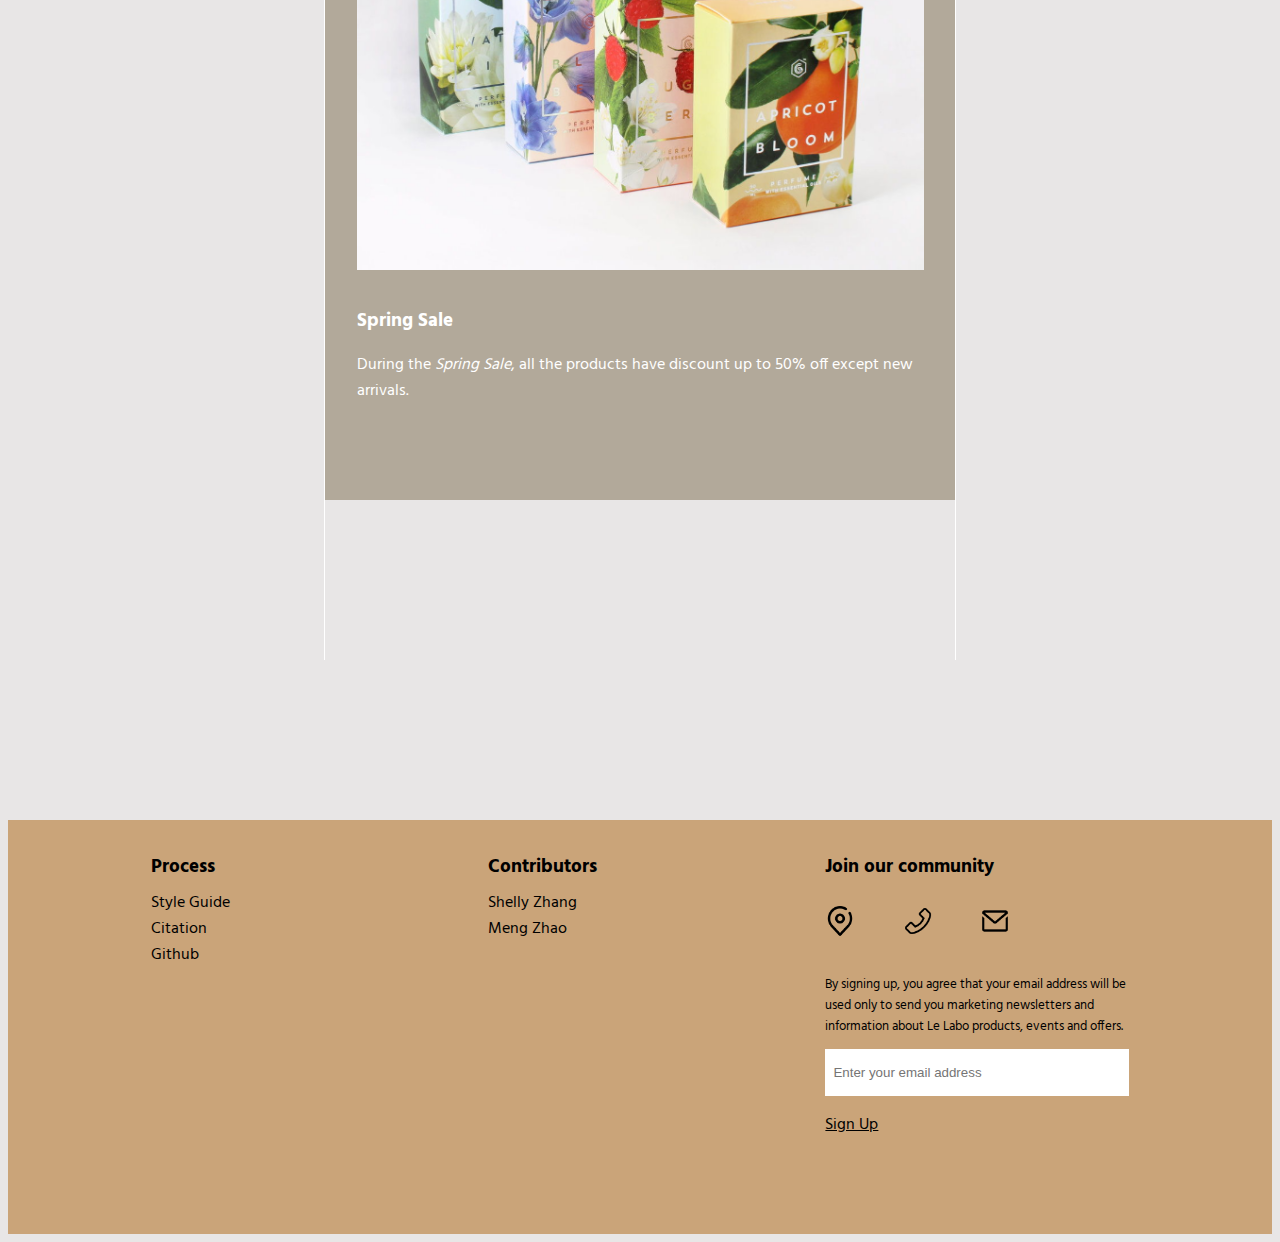
==== commit 5bd9849b: "change woman man to women men, relink citation page and home  page" ====
--- a/about.html
+++ b/about.html
@@ -36,7 +36,7 @@
         <nav class="menu">
           <div class="menu_item"><a href="home.html">Home</a></div>
             <div class="menu_item"><a href="new_woman.html">Women</a></div>
-            <div class="menu_item"><a href="new_man.html">Man</a></div>
+            <div class="menu_item"><a href="new_man.html">Men</a></div>
             <div class="menu_item"><a href="about.html">Brand</a></div>
         </nav>
       </div>
@@ -67,8 +67,8 @@
 
       <ul id="dropDown">
         <li><a href="#">HOME</a></li>
-        <li><a href="new_man.html">MAN</a></li>
-        <li><a href="new_woman.html">WOMAN</a></li>
+        <li><a href="new_man.html">MEN</a></li>
+        <li><a href="new_woman.html">WOMEN</a></li>
         <li><a href="about.html">BRAND</a></li>
       </ul>
  
@@ -161,7 +161,7 @@
         <div class="process">
           <h3>Process</h3>
           <a href="index.html">Style Guide</a>
-          <a href="#">Citation</a>
+          <a href="citation.html">Citation</a>
           <a href="https://github.com/AZ-Meng/339-P02">Github</a>
         </div>
 
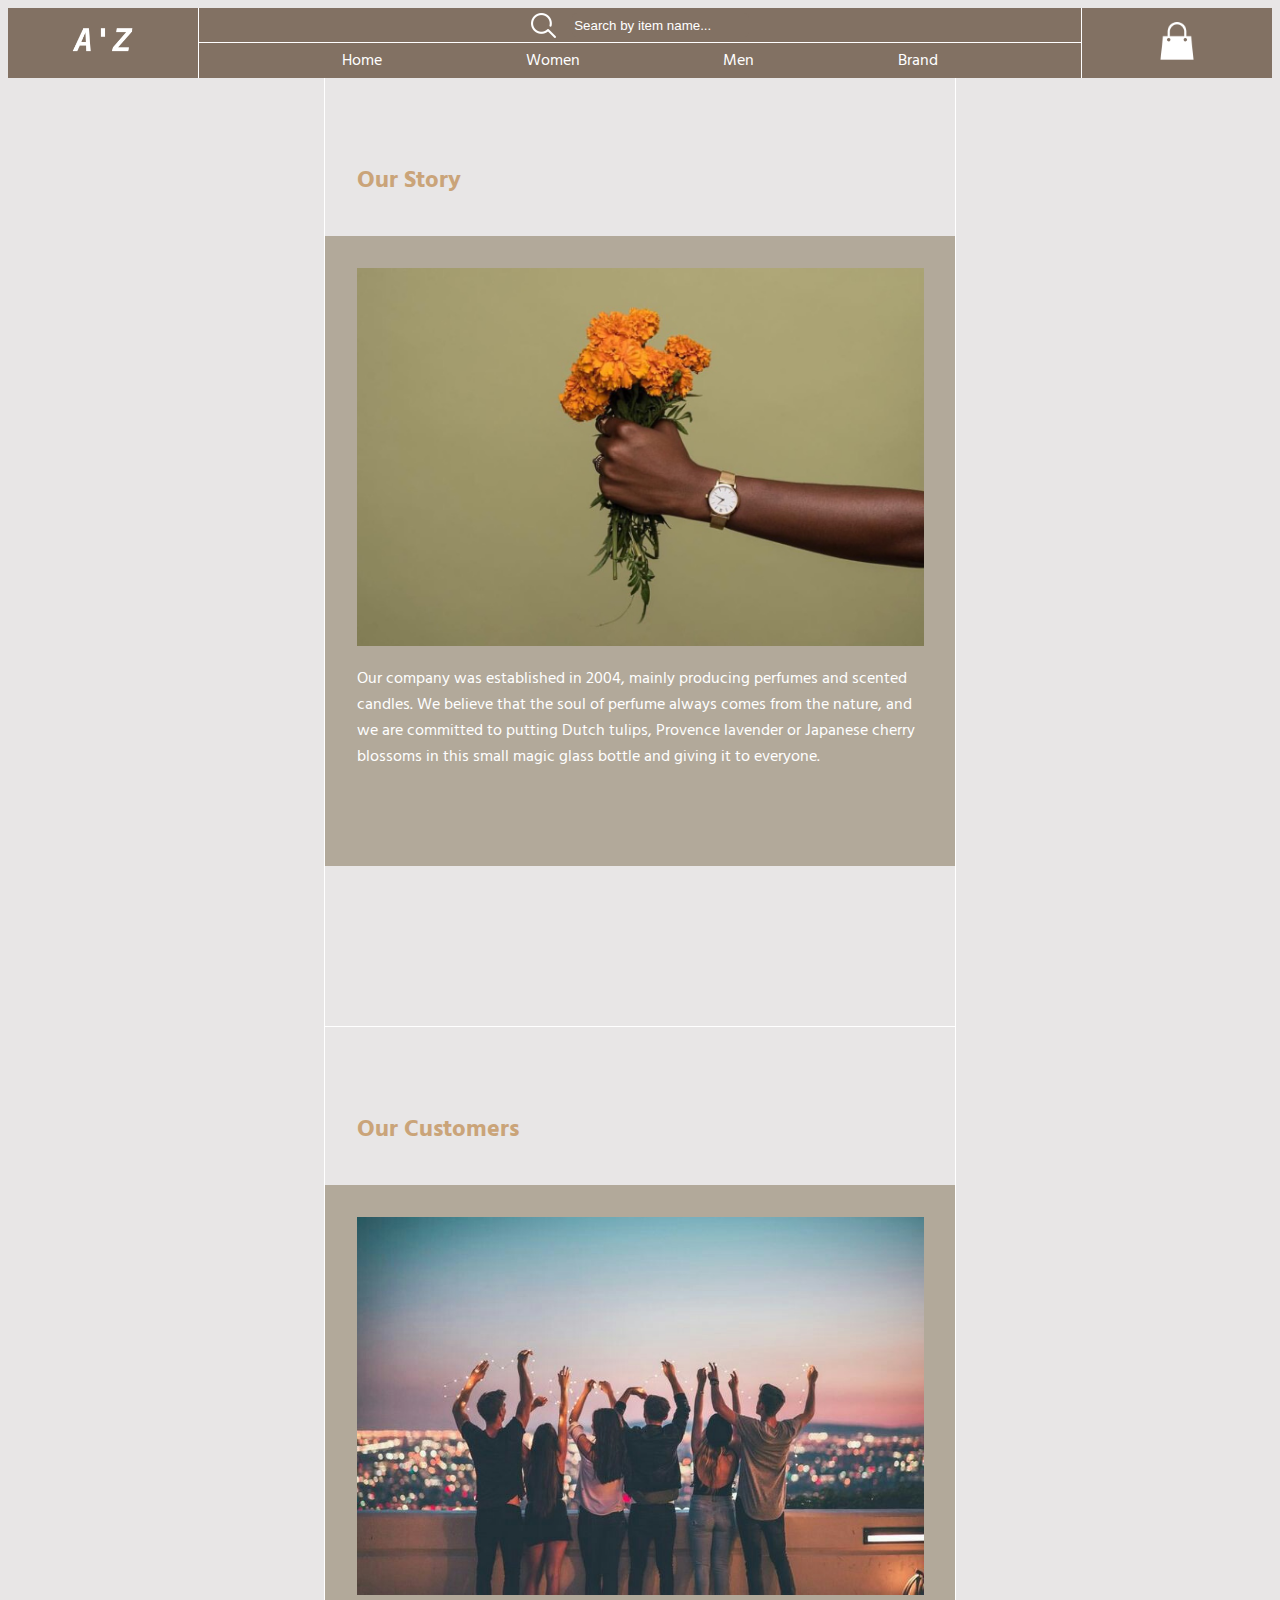
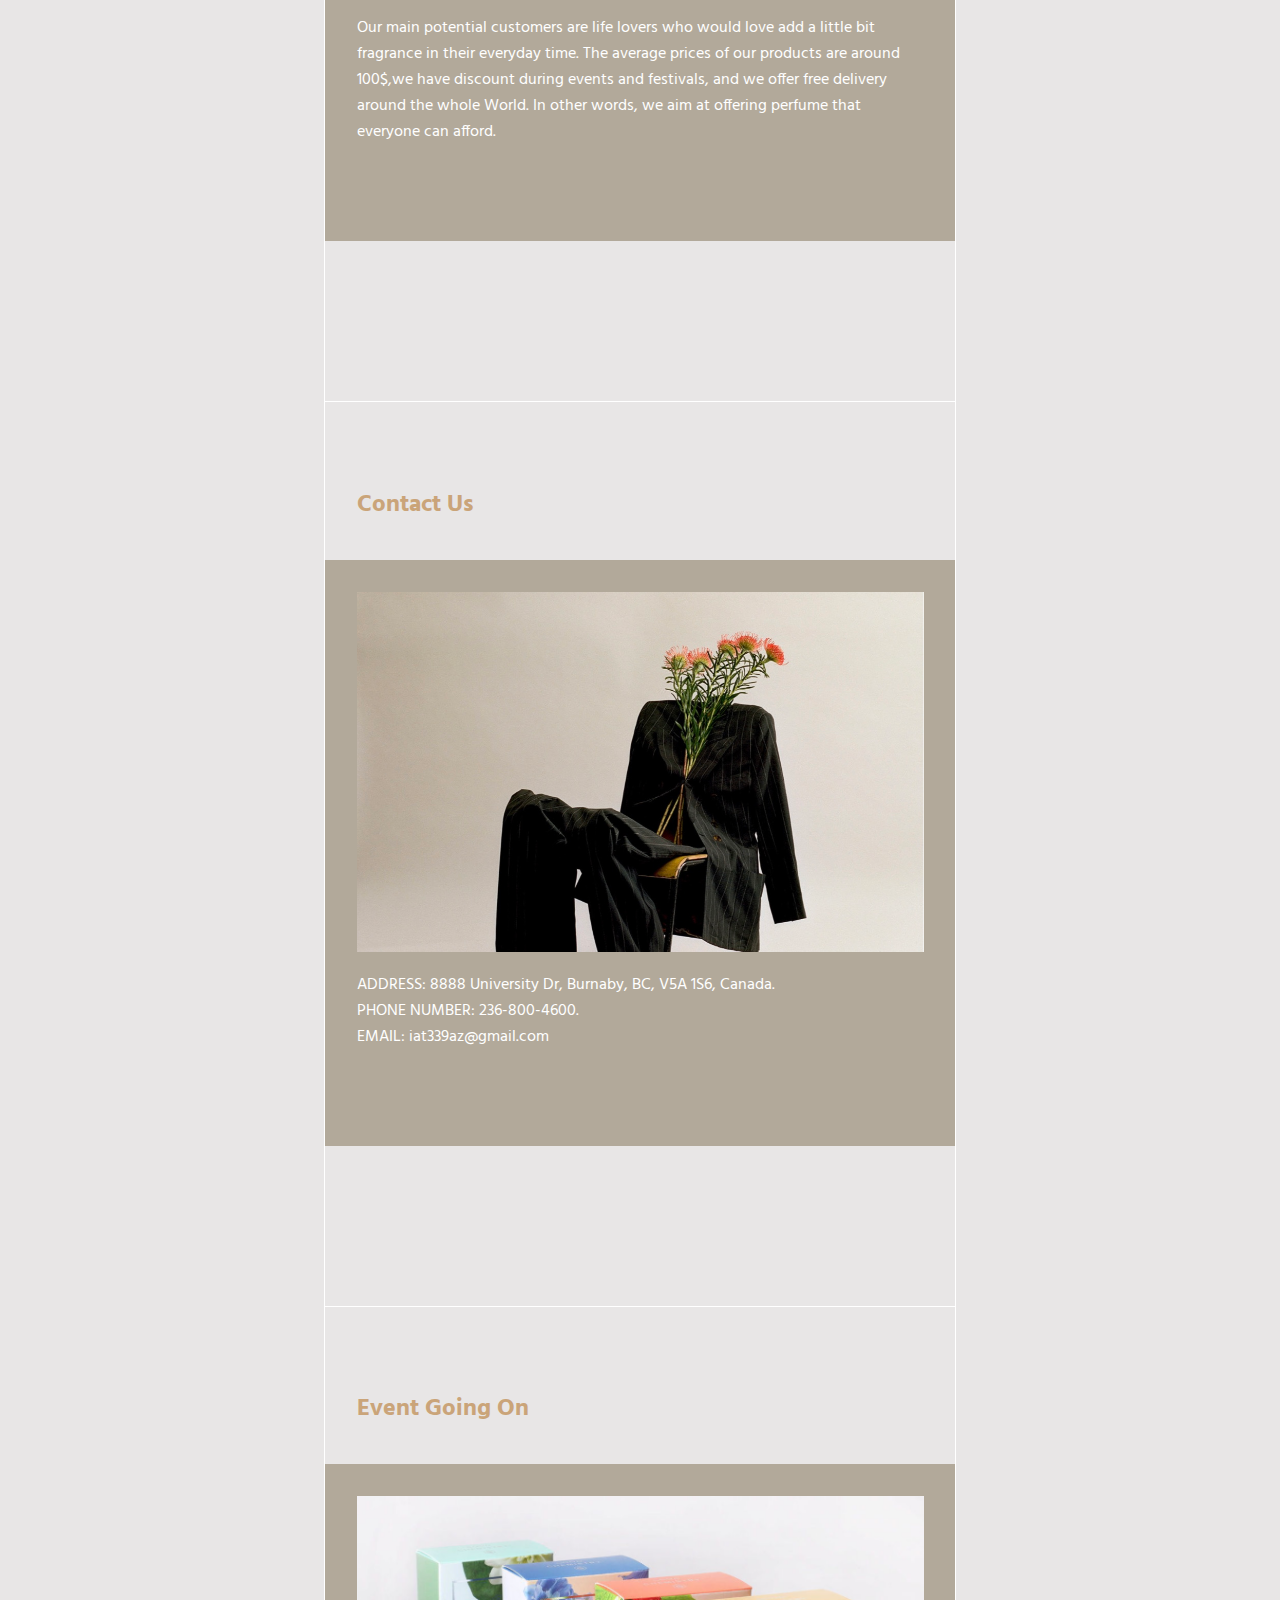
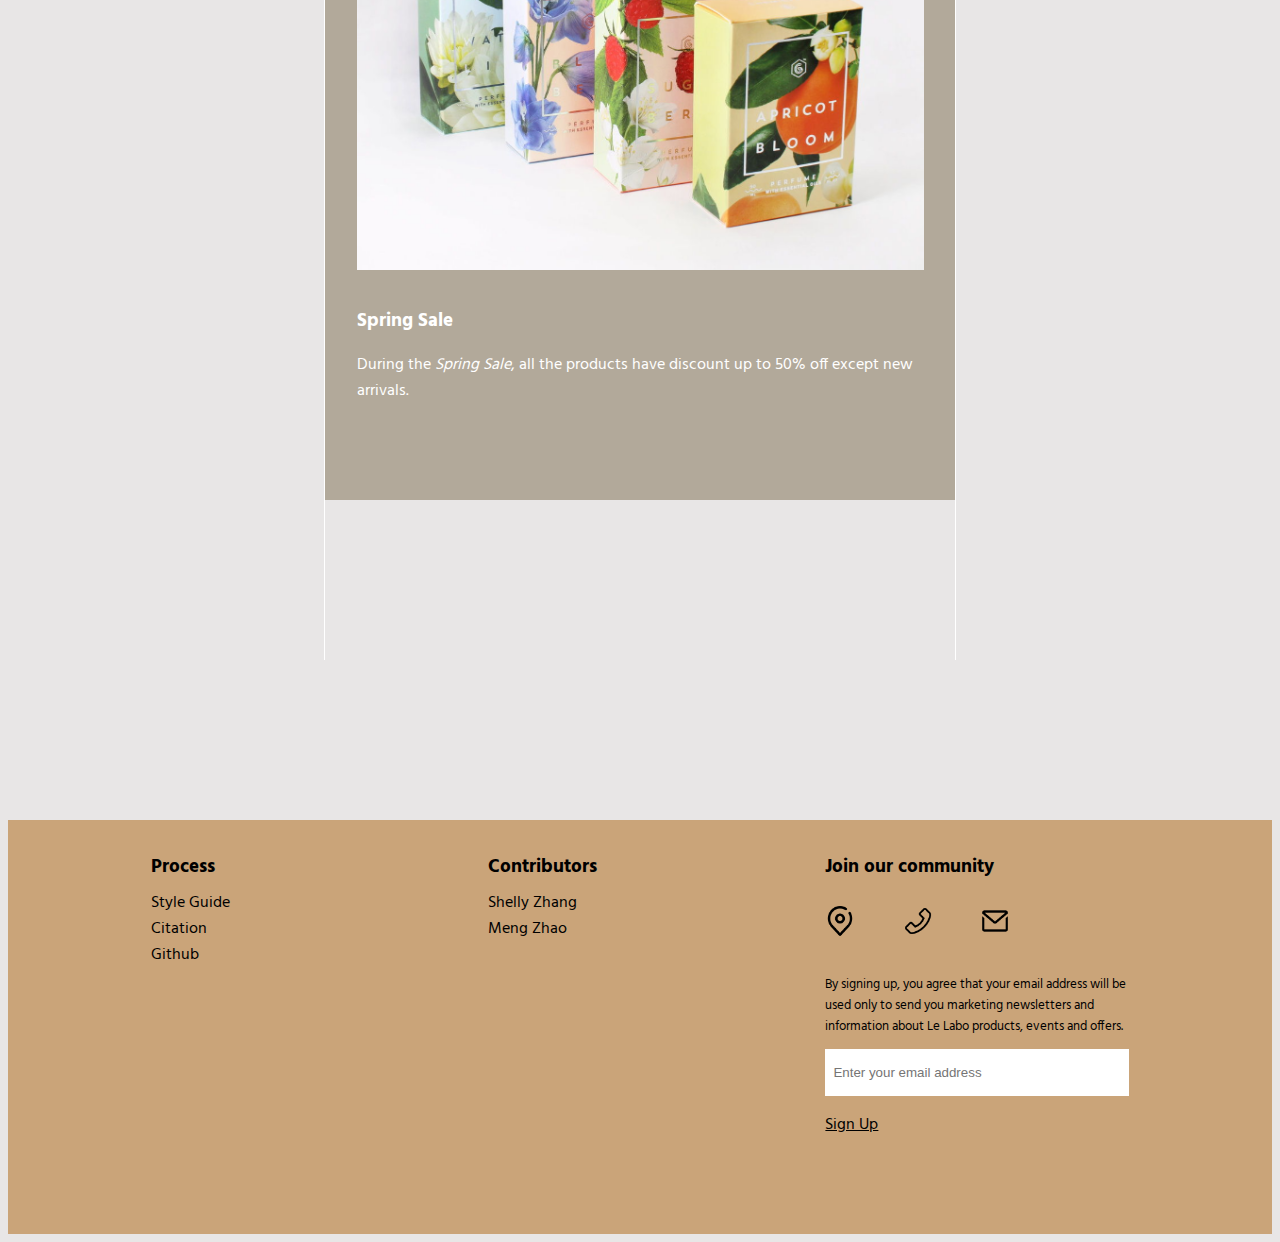
==== commit 6803aab7: "change cart.png to Cart.png" ====
--- a/about.html
+++ b/about.html
@@ -43,7 +43,7 @@
 
       <div class="cart_icon">
         <a href="checkout_page.html">
-          <img src="images/cart.png" alt="shopping cart icon"></a>
+          <img src="images/Cart.png" alt="shopping cart icon"></a>
       </div>
 
     </header>
@@ -53,20 +53,20 @@
     <section class="mobile_header">
       <div class="displayHeader">
         <div class="menu" onclick="showMenu()">
-          <img src="images/menu.png">
+          <img src="images/menu.png" alt="icon of menu">
         </div>
 
         <div class="mobileLogo">
-          <a href="index.html"><img src="images/logoDark.png"></a>
+          <a href="home.html"><img src="images/logoDark.png" alt="icon of logo"></a>
         </div>
 
         <div class="mobileCart">
-          <a href="checkout_page.html"><img src="images/cartDark.png"></a>
+          <a href="checkout_page.html"><img src="images/cartDark.png" alt="icon of cart"></a>
         </div>
       </div>
 
       <ul id="dropDown">
-        <li><a href="#">HOME</a></li>
+        <li><a href="home.html">HOME</a></li>
         <li><a href="new_man.html">MEN</a></li>
         <li><a href="new_woman.html">WOMEN</a></li>
         <li><a href="about.html">BRAND</a></li>
@@ -143,7 +143,7 @@
         <div class="imgAndText_container">
 
             <div>
-              <img src="images/sale.png">
+              <img src="images/sale.png" alt="picture of spring sale">
             </div>
 
             <h3>Spring Sale</h3>
